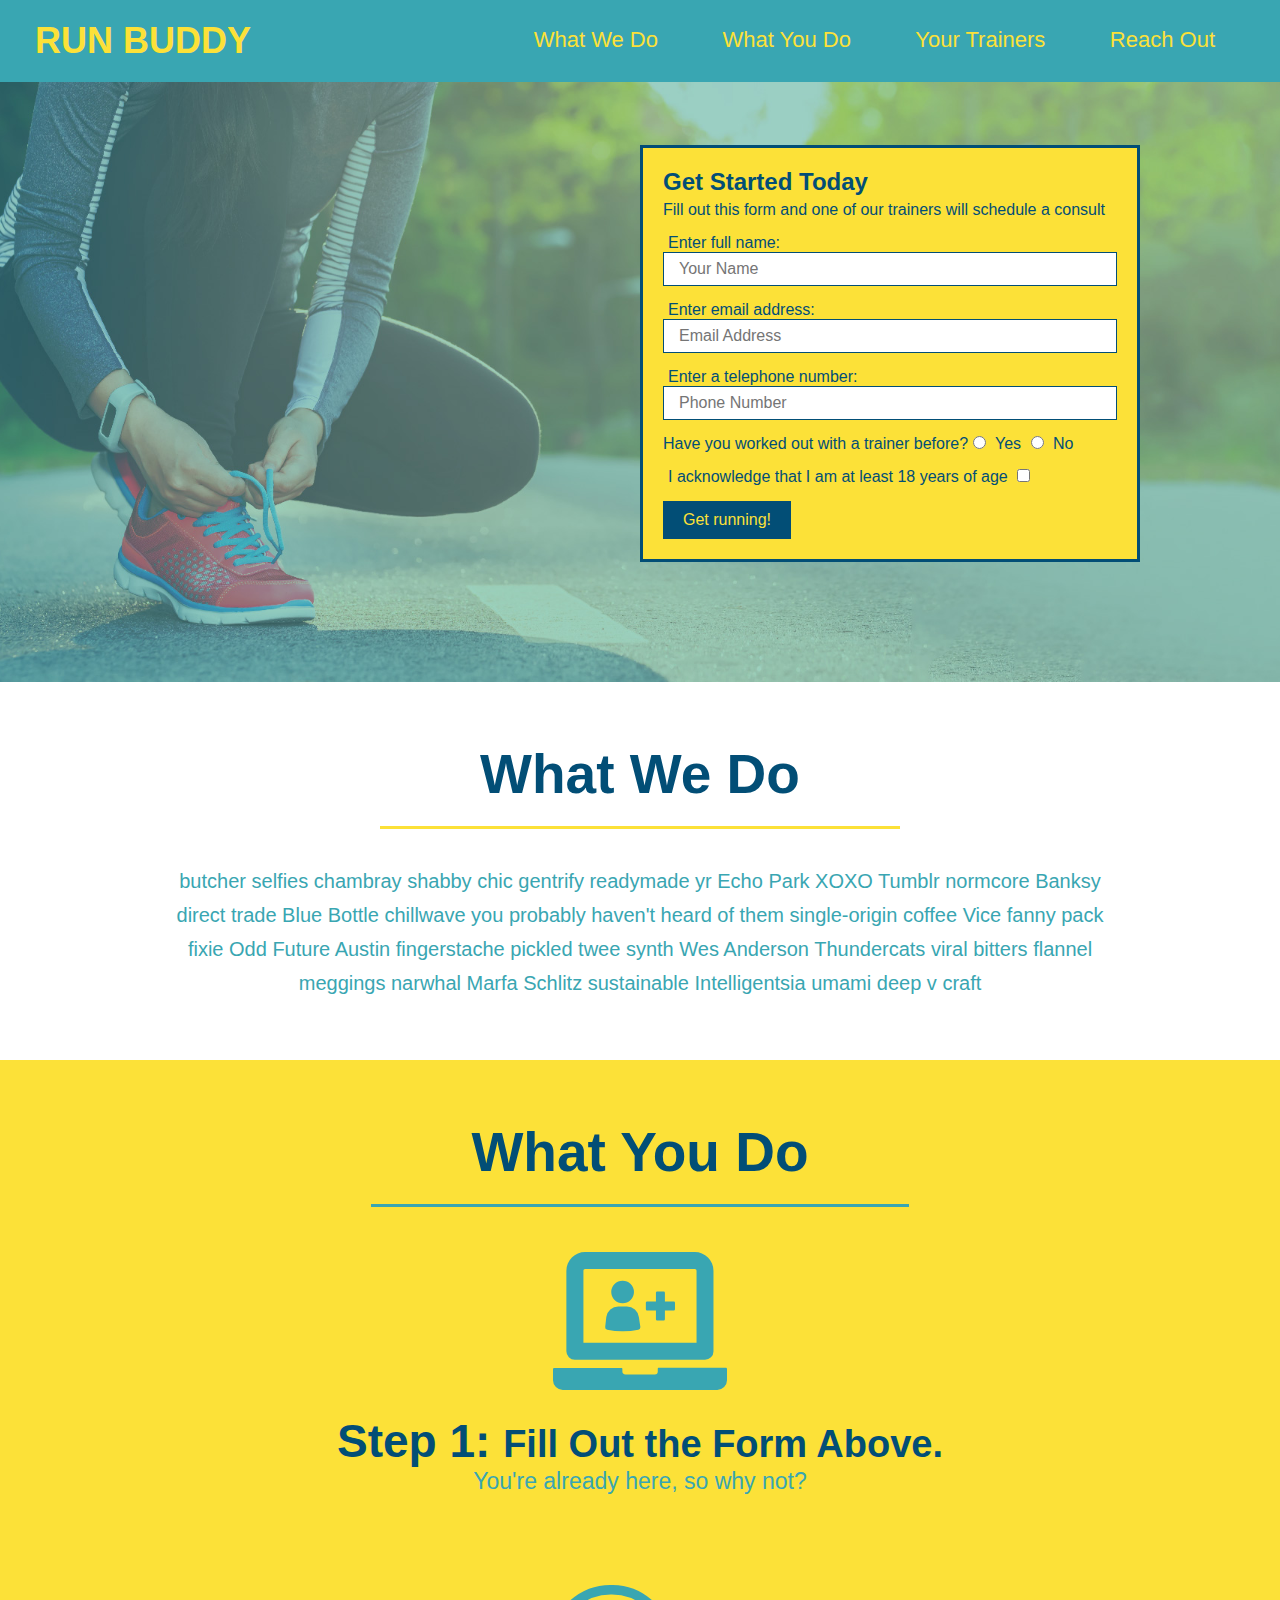
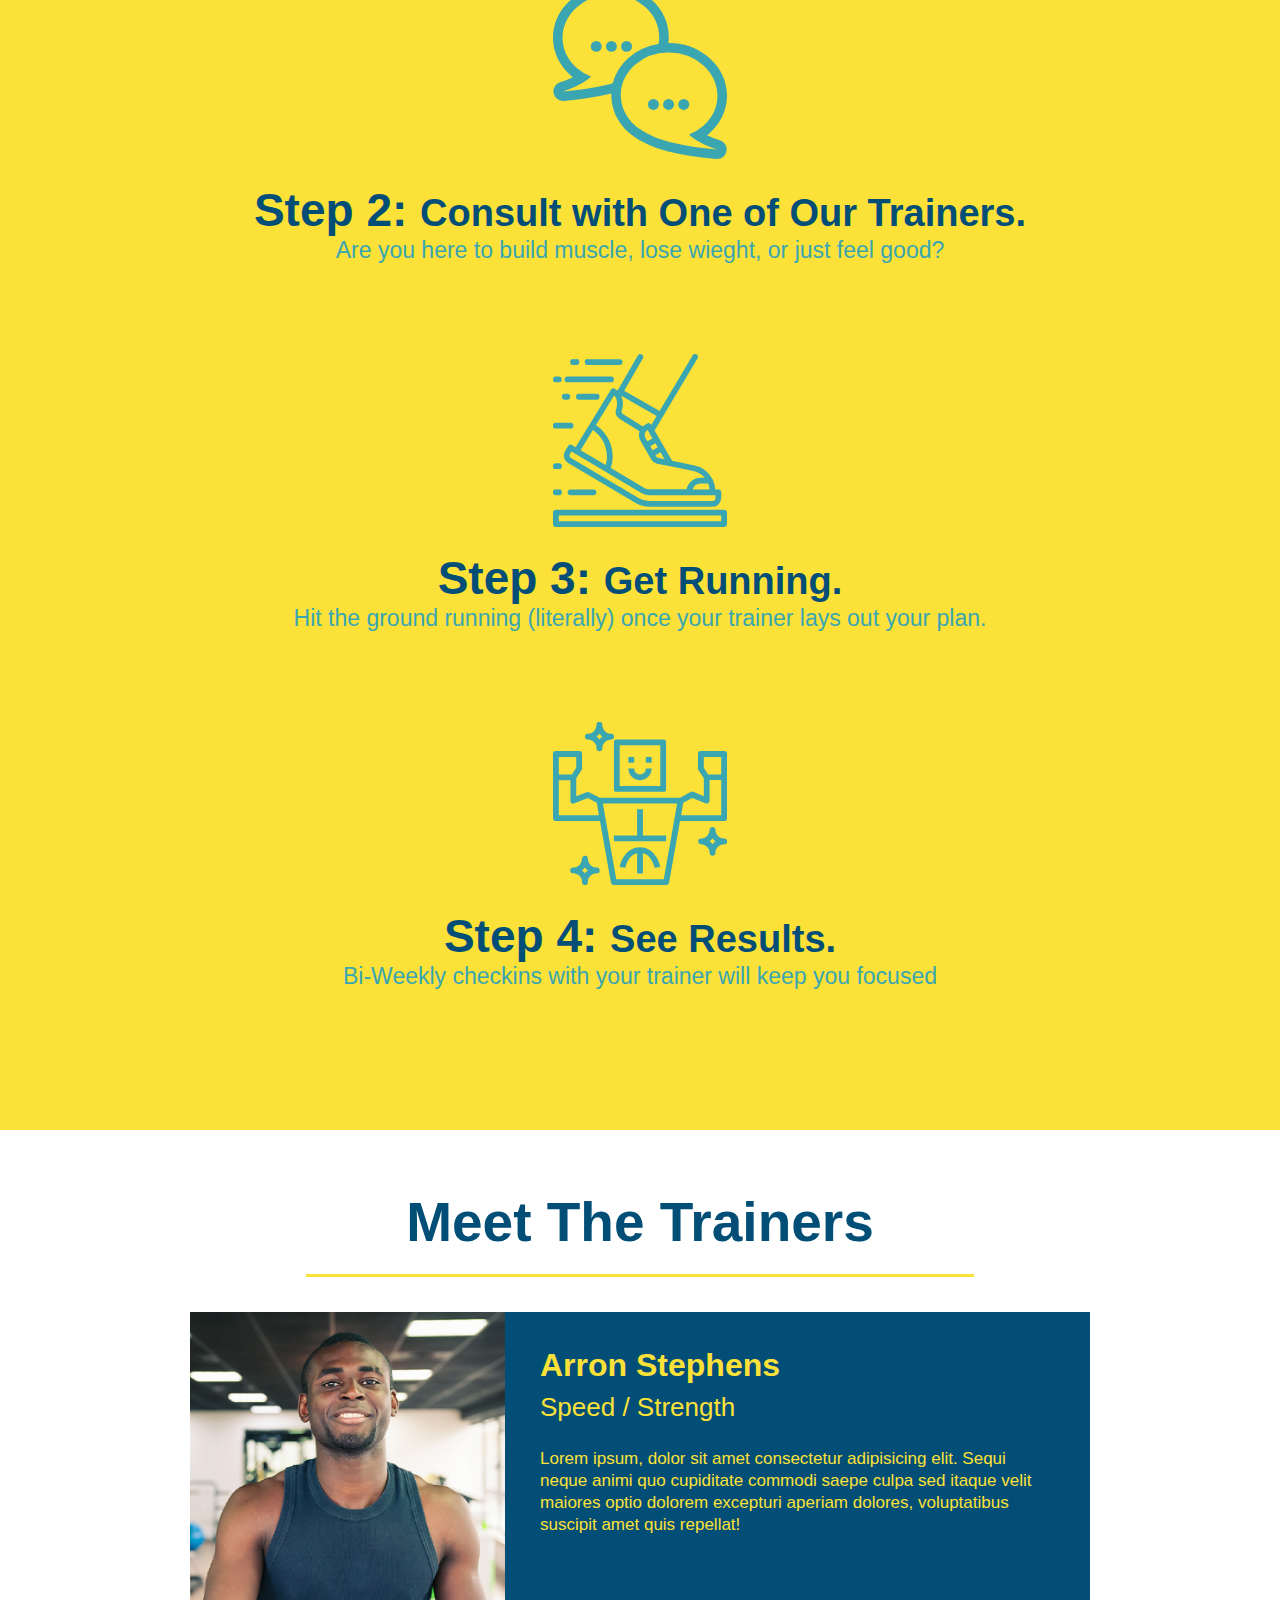
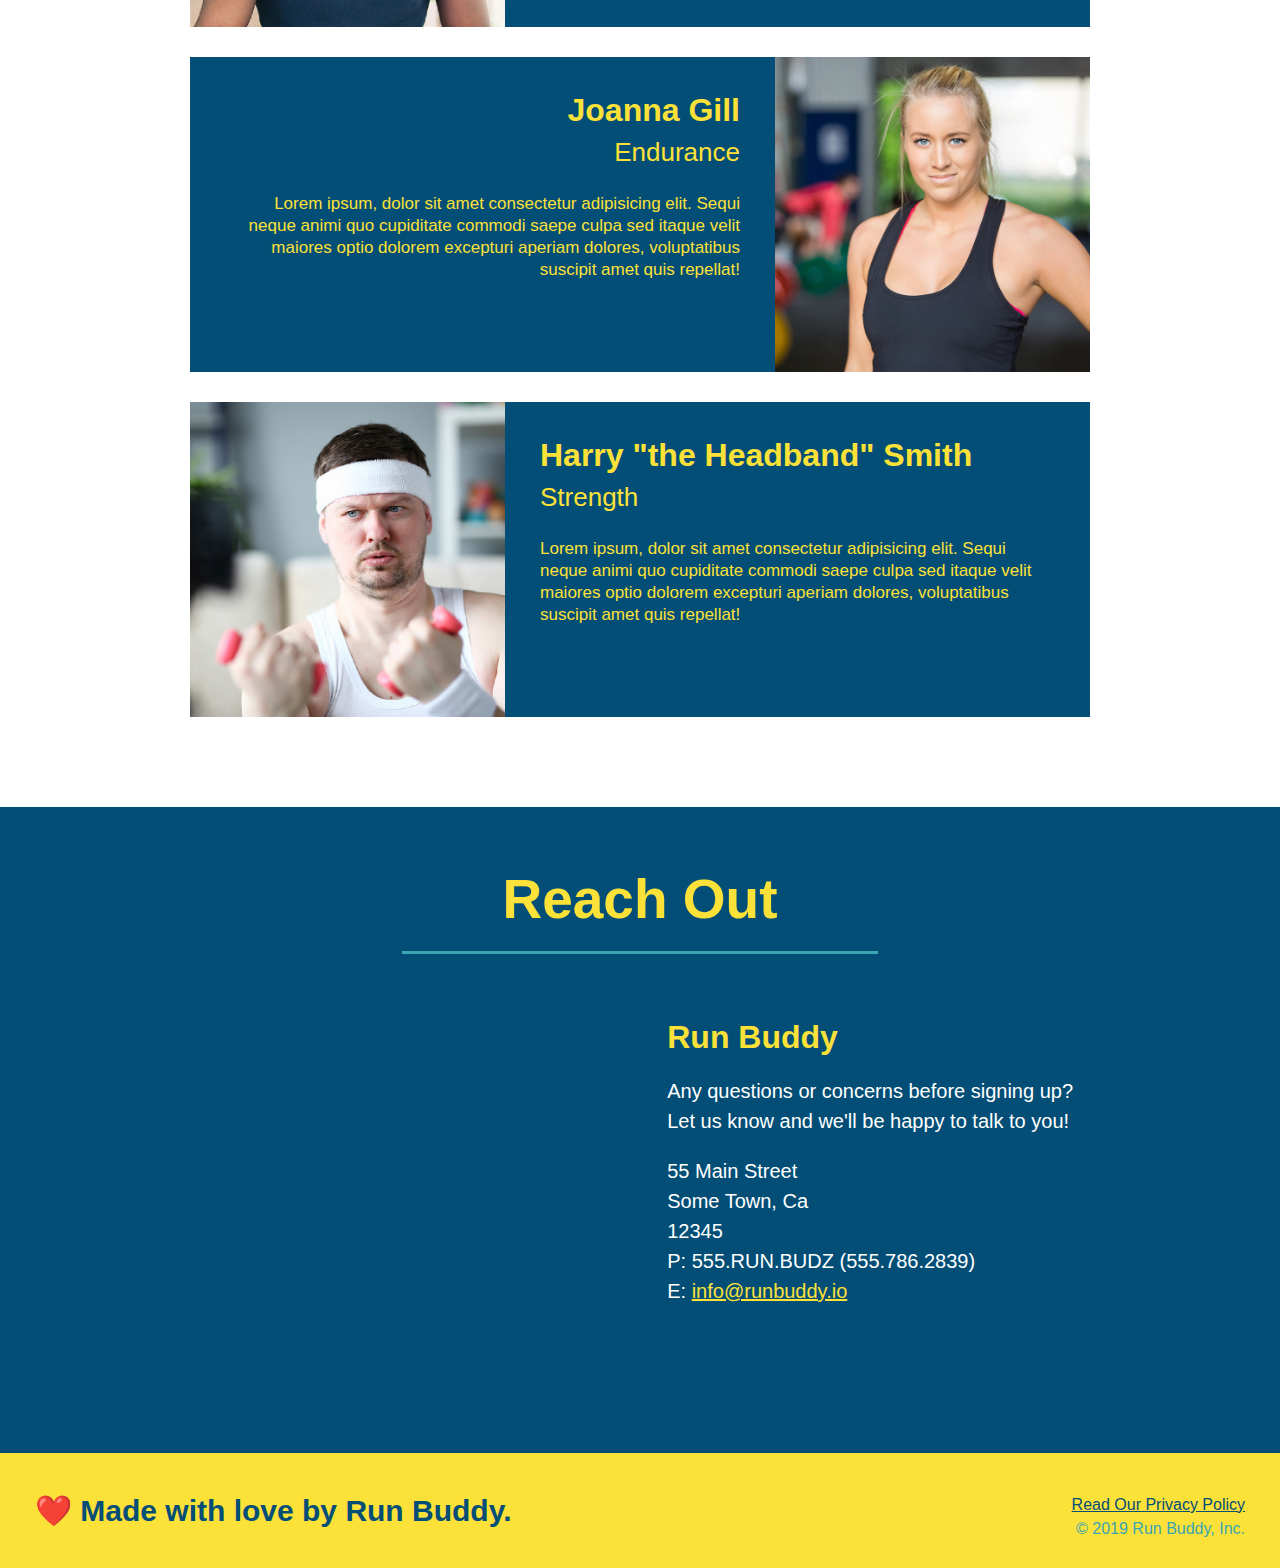
==== index.html @ b30630bf "privacy policy" ====
<!DOCTYPE html>
<html lang="en">
    <head>
        <meta charset="UTF-8" />
        <link rel="stylesheet" href="./assets/css/style.css" />
        <title>Run Buddy</title>
    </head>
    <body>
        <!-- navigation -->
        <header>
            <h1>
                <a href="/">RUN BUDDY</a>
            </h1>
            <nav>
                <!-- Unordered list element -->
                <ul>
                    <!-- List item element -->
                    <li>
                        <!-- Anchor element -->
                        <a href="#what-we-do">What We Do</a>
                    </li>
                    <li>
                        <a href="#what-you-do">What You Do</a>
                    </li>
                    <li>
                        <a href="#your-trainers">Your Trainers</a>
                    </li>
                    <li>
                        <a href="#reach-out">Reach Out</a>
                    </li>
                </ul>
            </nav>
        </header>
        <!-- hero/jumbotron -->
        <section class="hero">
            <div class="hero-form">
                <h3>Get Started Today</h3>
                <p>Fill out this form and one of our trainers will schedule a consult</p>
                <!-- Add form element -->
                <form>
                    <label for="name">Enter full name:</label>
                    <input type="text" placeholder="Your Name" name="name" id="name" class="form-input" />
                    <label for="email">Enter email address:</label>
                    <input type="email" placeholder="Email Address" name="email" id="email" class="form-input" />
                    <label for="phone">Enter a telephone number:</label>
                    <input type="tel" placeholder="Phone Number" name="phone" id="phone" class="form-input" />
                    <p>
                        Have you worked out with a trainer before?
                        <input type="radio" name="trainer-confirm" id="trainer-yes" />
                        <label for="trainer-yes">Yes</label>
                        <input type="radio" name="trainer-confirm" id="trainer-no" />
                        <label for="trainer-no">No</label>
                    </p>
                    <p>
                        <label for="checkbox">
                        I acknowledge that I am at least 18 years of age
                        </label>
                        <input type="checkbox" name="age-confirm" id="checkbox" />
                    </p>
                    <button type="submit">
                        Get running!
                    </button>
                </form>
            </div>
        </section>
        <!-- end hero -->

        <!-- "what we do" section -->
        <section id="what-we-do" class="intro">
            <h2 class="section-title primary-border">What We Do</h2>
            <p>
                butcher selfies chambray shabby chic gentrify readymade yr Echo Park XOXO Tumblr normcore Banksy direct trade Blue Bottle chillwave you probably haven't heard of them single-origin coffee Vice fanny pack fixie Odd Future Austin fingerstache pickled twee synth Wes Anderson Thundercats viral bitters flannel meggings narwhal Marfa Schlitz sustainable Intelligentsia umami deep v craft
            </p>
        </section>

        <!-- "what you do" section -->
        <section id="what-you-do" class="steps">
            <h2 class="section-title secondary-border">What You Do</h2>

            <div>
                <!-- insert this img element -->
                <img src="./assets/images/step-1.svg" alt="" />
                <h3>Step 1: <span>Fill Out the Form Above.</span></h3>
                <p>You're already here, so why not?</p>
            </div>

            <div>
                <img src="./assets/images/step-2.svg" alt="" />
                <h3>Step 2: <span>Consult with One of Our Trainers.</span></h3>
                <p>Are you here to build muscle, lose wieght, or just feel good?</p>
            </div>

            <div>
                <img src="./assets/images/step-3.svg" alt="" />
                <h3>Step 3: <span>Get Running.</span></h3>
                <p>Hit the ground running (literally) once your trainer lays out your plan.</p>
            </div>

            <div>
                <img src="./assets/images/step-4.svg" alt="" />
                <h3>Step 4: <span>See Results.</span></h3>
                <p>Bi-Weekly checkins with your trainer will keep you focused</p>
            </div>
        </section>

        <!-- "meet the trainers" section -->
        <section id="your-trainers" class="trainers">
            <h2 class="section-title primary-border">
                Meet The Trainers
            </h2>
            <!-- first trainer bio -->
            <article class="trainer">
                <img src="./assets/images/trainer-1.jpg" alt="Arron Stephens in his workout clothes, ready to pump iron" />
                <div class="trainer-bio text-left">
                    <h3>Arron Stephens</h3>
                    <h4>Speed / Strength</h4>
                    <p>
                        Lorem ipsum, dolor sit amet consectetur adipisicing elit. Sequi neque animi quo cupiditate commodi saepe culpa sed
                        itaque velit maiores optio dolorem excepturi aperiam dolores, voluptatibus suscipit amet quis repellat!  
                    </p>
                </div>
            </article>
            <!-- second trainer bio -->
            <article class="trainer">
                <div class="trainer-bio text-right">
                    <h3>Joanna Gill</h3>
                    <h4>Endurance</h4>
                    <p>
                        Lorem ipsum, dolor sit amet consectetur adipisicing elit. Sequi neque animi quo cupiditate commodi saepe culpa sed
                        itaque velit maiores optio dolorem excepturi aperiam dolores, voluptatibus suscipit amet quis repellat! 
                    </p>
                </div>
                <img src="./assets/images/trainer-2.jpg" alt="Joanna Gill cooling off after a workout" />
            </article>
            <!-- third trainer bio -->
            <article class="trainer">
                <img src="./assets/images/trainer-3.jpg" alt="Harry Smith wearing a headband and lifting comically small pink weights" />
                <div class="trainer-bio text-left">
                    <h3>Harry "the Headband" Smith</h3>
                    <h4>Strength</h4>
                    <p>
                        Lorem ipsum, dolor sit amet consectetur adipisicing elit. Sequi neque animi quo cupiditate commodi saepe culpa sed
                        itaque velit maiores optio dolorem excepturi aperiam dolores, voluptatibus suscipit amet quis repellat!
                    </p>
                </div>
            </article>
        </section>

        <!-- "reach out" section -->
        <section id="reach-out" class="contact">
            <h2 class="section-title secondary-border">Reach Out</h2>
            <div class="contact-info">
                <iframe src="https://www.google.com/maps/embed?pb=!1m18!1m12!1m3!1d3102.7406650740577!2d-94.54971952265727!3d38.952752571712324!2m3!1f0!2f0!3f0!3m2!1i1024!2i768!4f13.1!3m3!1m2!1s0x87c0e63a1f7f3d2b%3A0x3a351c8617ea41d0!2s9515%20Crestview%20Dr%2C%20Kansas%20City%2C%20MO%2064137!5e0!3m2!1sen!2sus!4v1727231704807!5m2!1sen!2sus"
                 style="border:0;" allowfullscreen="" loading="lazy" 
                 referrerpolicy="no-referrer-when-downgrade"></iframe>
                 <div>
                    <h3>Run Buddy</h3>
                    <p>
                        Any questions or concerns before signing up?
                        <br />
                        Let us know and we'll be happy to talk to you!
                    </p>
                    <address>
                        55 Main Street <br/>
                        Some Town, Ca <br/>
                        12345<br />
                        P: 555.RUN.BUDZ (555.786.2839)<br/>
                        E: <a href="mailto:info@runbuddy.io">info@runbuddy.io</a>
                    </address>
                 </div>  
            </div>
        </section>
        <!-- footer -->
        <footer>
            <h2>❤️ Made with love by Run Buddy.</h2>
            <div>
                <a href="./privacy-policy.html">Read Our Privacy Policy</a><br />
                &copy; 2019 Run Buddy, Inc.
            </div>
        </footer>
    </body>
</html>
---- assets/css/style.css ----
* {
    margin: 0;
    padding: 0;
    box-sizing: border-box;
}

body {
    font-family: Helvetica, Arial, sans-serif;
    color: #39a6b2;
}
/* apply styles to <header> */
header {
    padding: 20px 35px;
    background-color: #39a6b2;
}

header h1 {
    font-weight: bold;
    font-size: 36px;
    color: #fce138;
    margin: 0;
    display: inline;
}

header a {
    color: #fce138;
    text-decoration: none;
}

header nav {
    float: right;
    margin: 7px 0;
}

header nav ul li {
    display: inline;
}

header nav ul li a {
    margin: 0 30px;
    font-weight: lighter;
    font-size: 22px;
}

footer {
    background: #fce138;
    width: 100%;
    padding: 40px 35px;
}

footer h2 {
    display: inline;
    color: #024e76;
    font-size: 30px;
    margin: 0;
}

footer div {
    float: right;
    line-height: 1.5;
    text-align: right;
}

footer a {
    color: #024e76;
}

section {
    padding: 60px;
}
/* Hero Style Start */
.hero {
    background-image: url("../images/hero-bg.jpg");
    height: 600px;
    background-size: cover;
    background-position: center;
    position: relative;
}

.hero-form {
    background-color: #fce138;
    padding: 20px;
    width: 500px;
    color: #024e76;
    border: solid 3px #024e76;
    /* above shorthand for-
    border-style: solid;
    border-width: 3px;
    border-color: #024e76 */
    position: absolute;
    bottom: 120px;
    right: 140px;
}

h3 {
    font-size: 24px;
    margin: 0;
}

.hero-form p {
    margin: 5px 0 15px 0;
}

.form-input {
    border: 1px solid #024e76;
    display: block;
    padding: 7px 15px;
    font-size: 16px;
    color: #024e76;
    width: 100%;
    margin-bottom: 15px;
}

.hero-form label {
    margin: 0 5px;
}

.hero-form button {
    color: #fce138;
    background-color: #024e76;
    border: none;
    padding: 10px 20px;
    font-size: 16px;
}
/*Hero Style End */

.intro {
    text-align: center;
}

.intro p {
    line-height: 1.7;
    color: #39a6b2;
    width: 80%;
    font-size: 20px;
    margin: 0 auto;
}

.steps {
    text-align: center;
    background: #fce138;
}

.section-title {
    font-size: 55px;
    color: #024e76;
    margin-bottom: 35px;
    padding: 0 100px 20px 100px;
    display: inline-block;
    border-bottom: 3px solid; 
}

.primary-border {
    border-color: #fce138
}

.secondary-border {
    border-color: #39a6b2;
}

.steps div {
    margin-bottom: 80px;
}

.steps img {
    width: 15%;
    margin: 10px 0;
}

.steps h3 {
    color:#024e76;
    font-size: 46px;
    margin-top: 10px;
}

.steps p {
    color: #39a6b2;
    font-size: 23px;
}

.steps span {
    font-size: 38px;
}

.trainers {
    text-align: center;
}

.trainer {
    width: 900px;
    margin: 0 auto 30px auto;
    background: #024e76;
    color: #fce138;
    overflow: auto;
}

.trainer img {
    width: 35%;
    float: left;
}

.trainer-bio {
    padding: 35px;
    float: left;
    width: 65%;
}

.text-left {
    text-align: left;
}

.text-right {
    text-align: right;
}

.trainer-bio h3 {
    font-size: 32px;
    margin-bottom: 8px;
}

.trainer-bio h4 {
    font-weight: lighter;
    font-size: 26px;
    margin-bottom: 25px;
}

.trainer-bio p {
    font-size: 17px;
    line-height: 1.3;
}

.contact {
    text-align: center;
    background: #024e76;
}

.contact h2 {
    color: #fce138;
}

.contact-info iframe {
    width: 400px;
    height: 400px;
}

.contact-info div {
    width: 410px;
    display: inline-block;
    vertical-align: top;
    text-align: left;
    margin: 30px 0 0 60px;
    color: white;
}

.contact-info h3 {
    color: #fce138;
    font-size: 32px;
}

.contact-info p, .contact-info address {
    margin: 20px 0;
    line-height: 1.5;
    font-size: 20px;
    font-style: normal;
}

.contact-info a {
    color: #fce138;
}
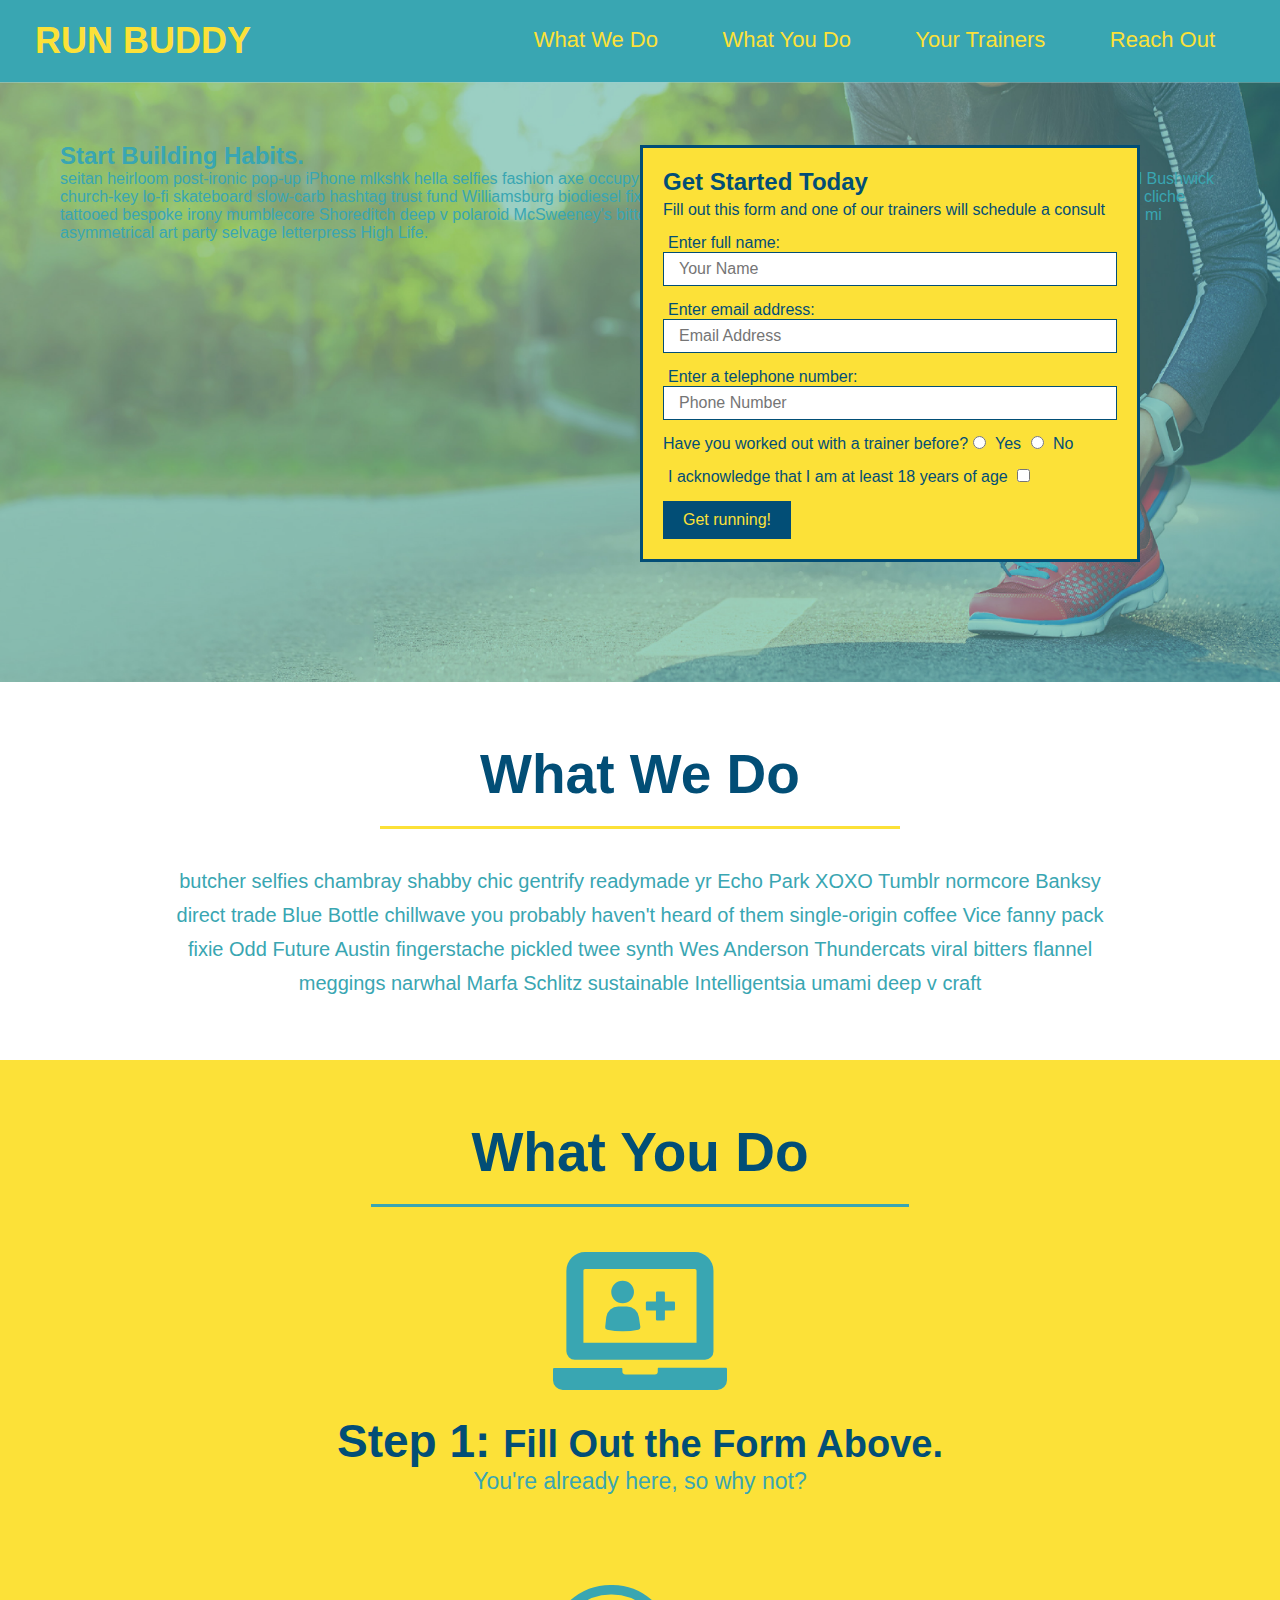
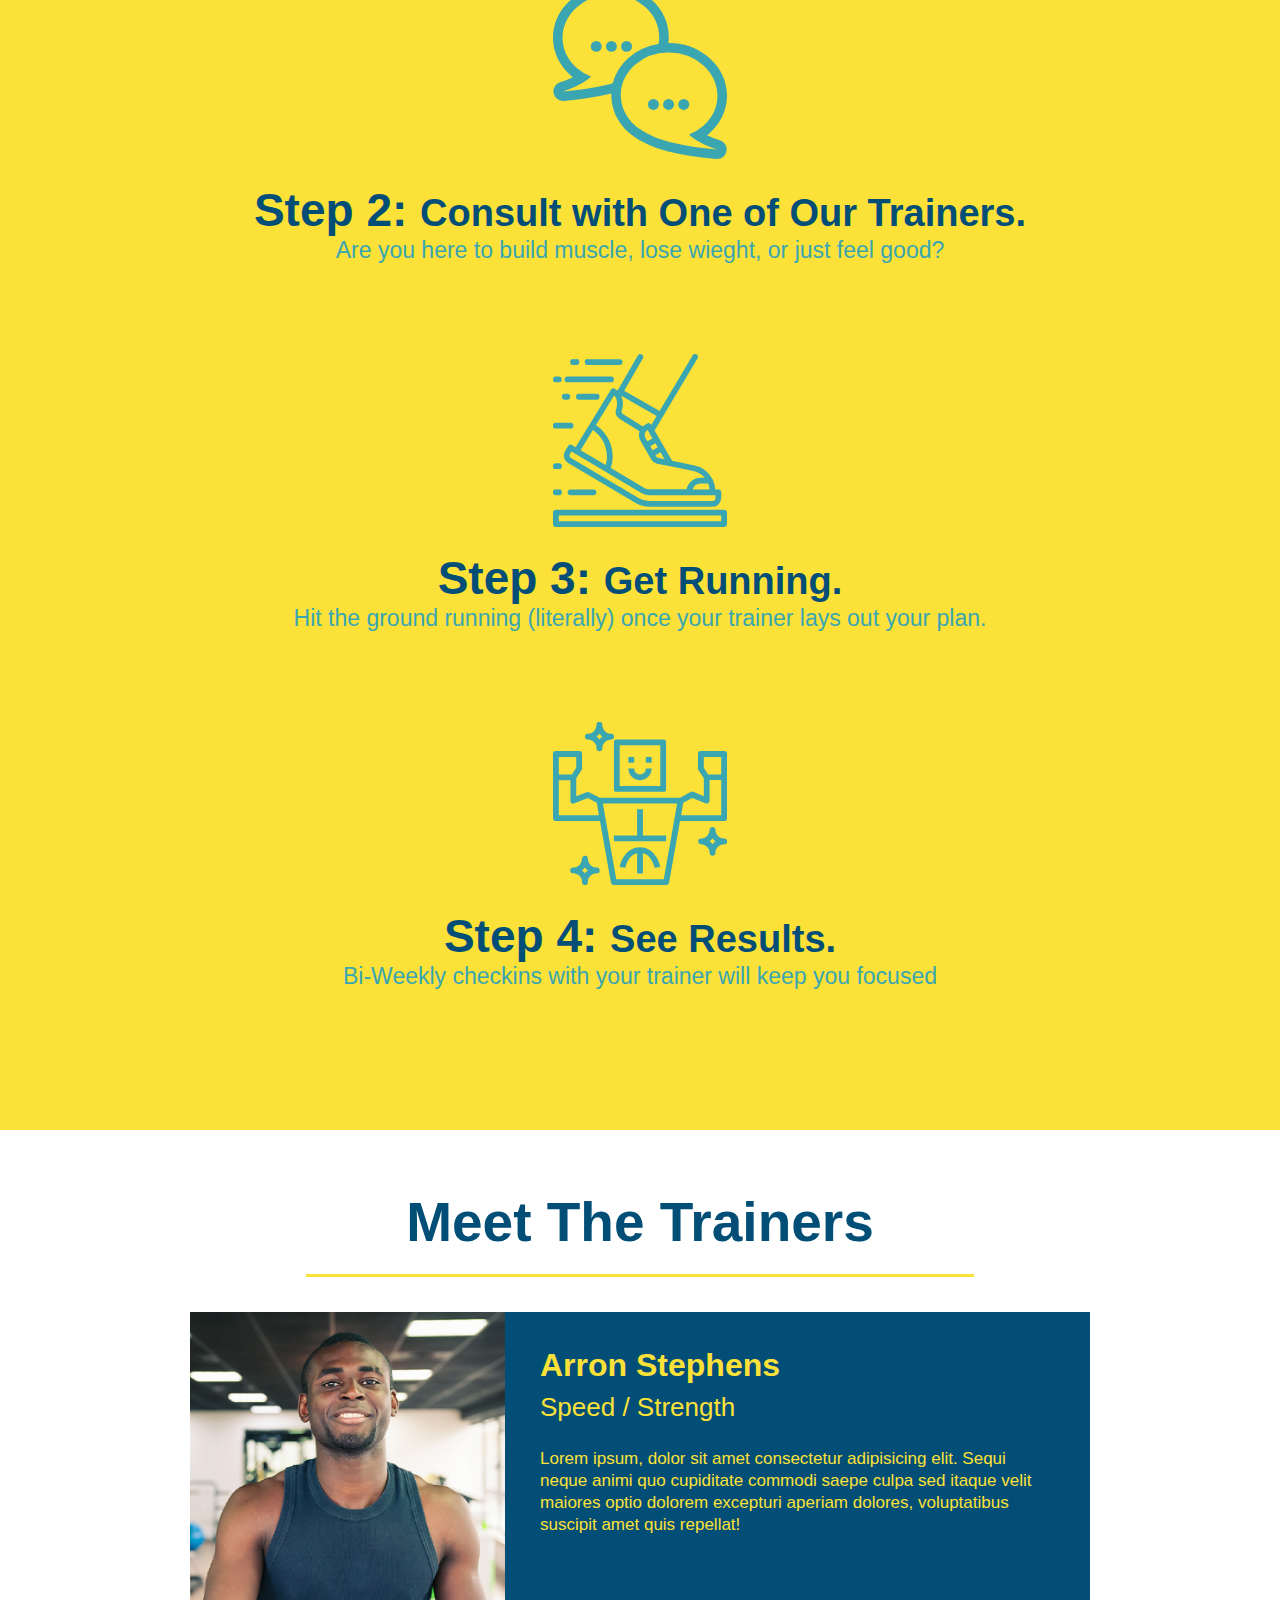
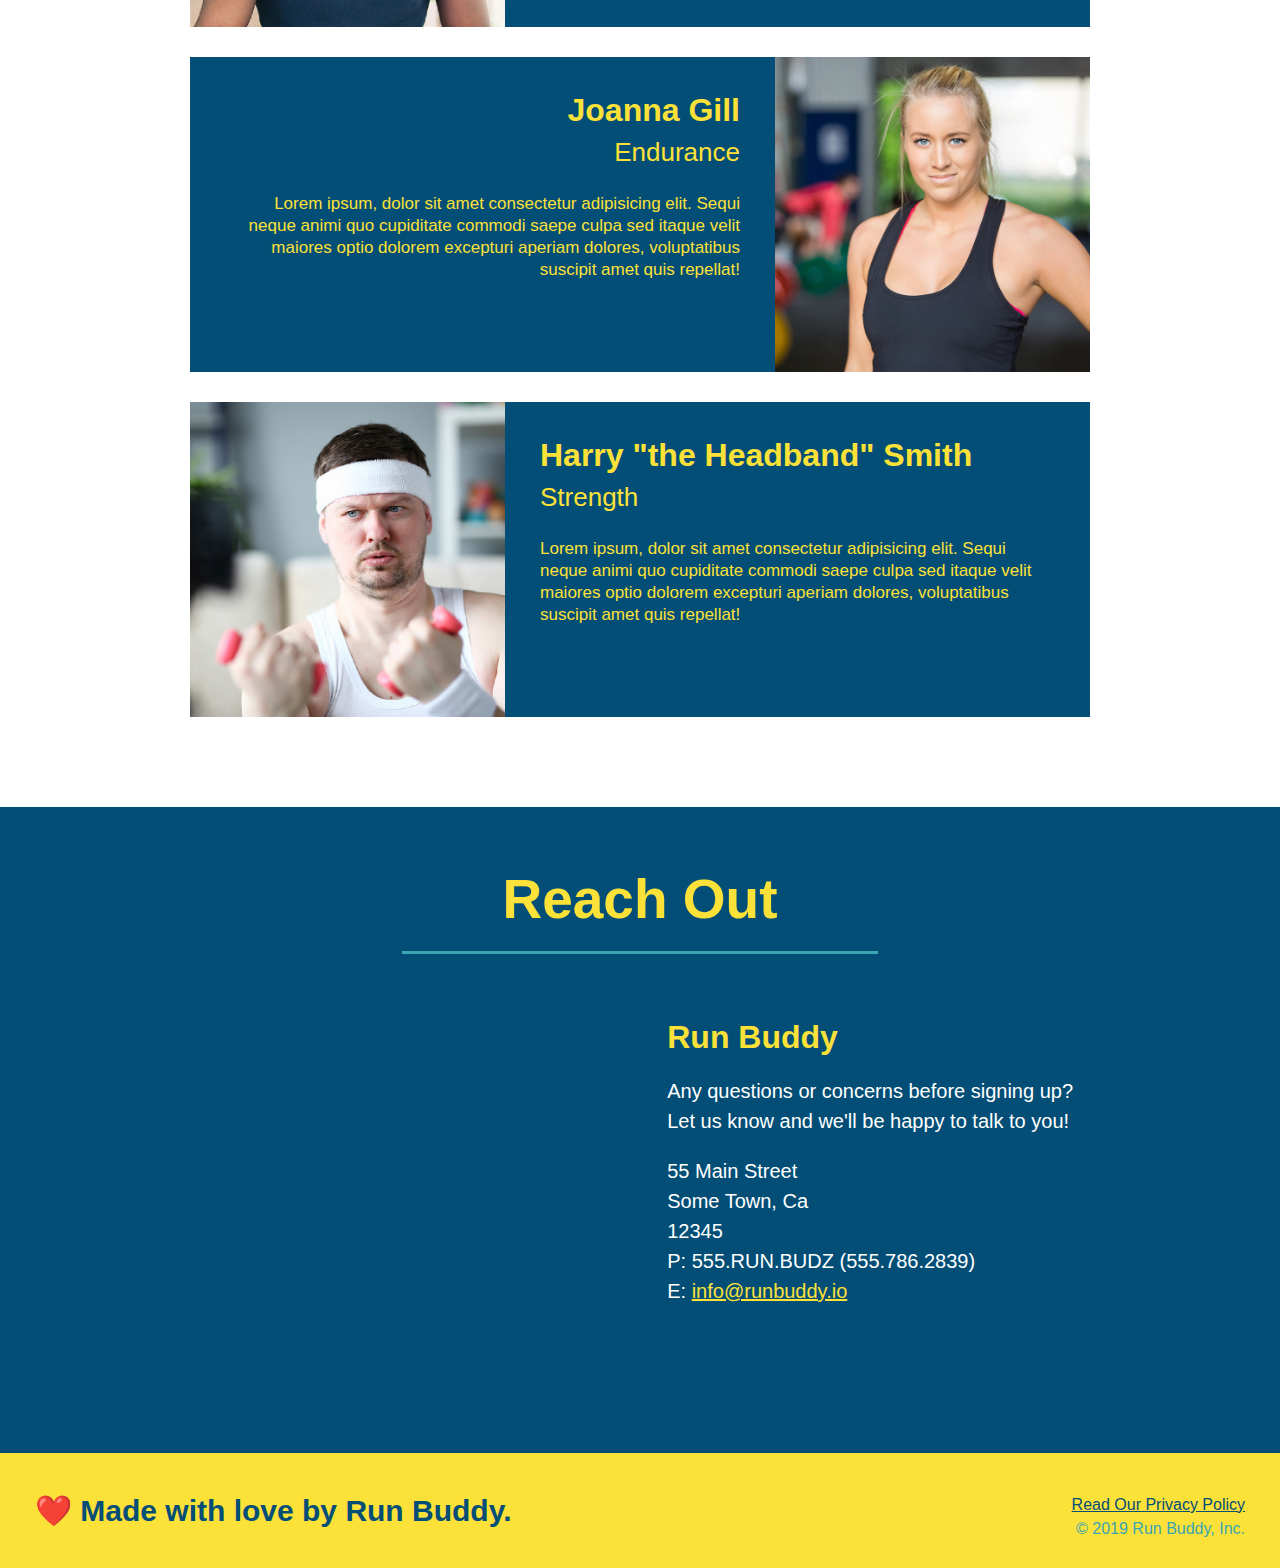
==== commit 8374096f: "add content to hero, replace image" ====
--- a/index.html
+++ b/index.html
@@ -33,6 +33,14 @@
         </header>
         <!-- hero/jumbotron -->
         <section class="hero">
+            <div class="hero-cta">
+                <h2>Start Building Habits.</h2>
+                <p>
+                    seitan heirloom post-ironic pop-up iPhone mlkshk hella selfies fashion axe occupy readymade put a bird on it messenger bag Wes Anderson Schlitz plaid Bushwick 
+                    church-key lo-fi skateboard slow-carb hashtag trust fund Williamsburg biodiesel fixie farm-to-table 8-bit banjo XOXO Banksy chillwave bicycle rights retro cliche 
+                    tattooed bespoke irony mumblecore Shoreditch deep v polaroid McSweeney's bitters cray gentrify tofu Marfa you probably haven't heard of them yr banh mi asymmetrical art party selvage letterpress High Life. 
+                </p>
+            </div>
             <div class="hero-form">
                 <h3>Get Started Today</h3>
                 <p>Fill out this form and one of our trainers will schedule a consult</p>
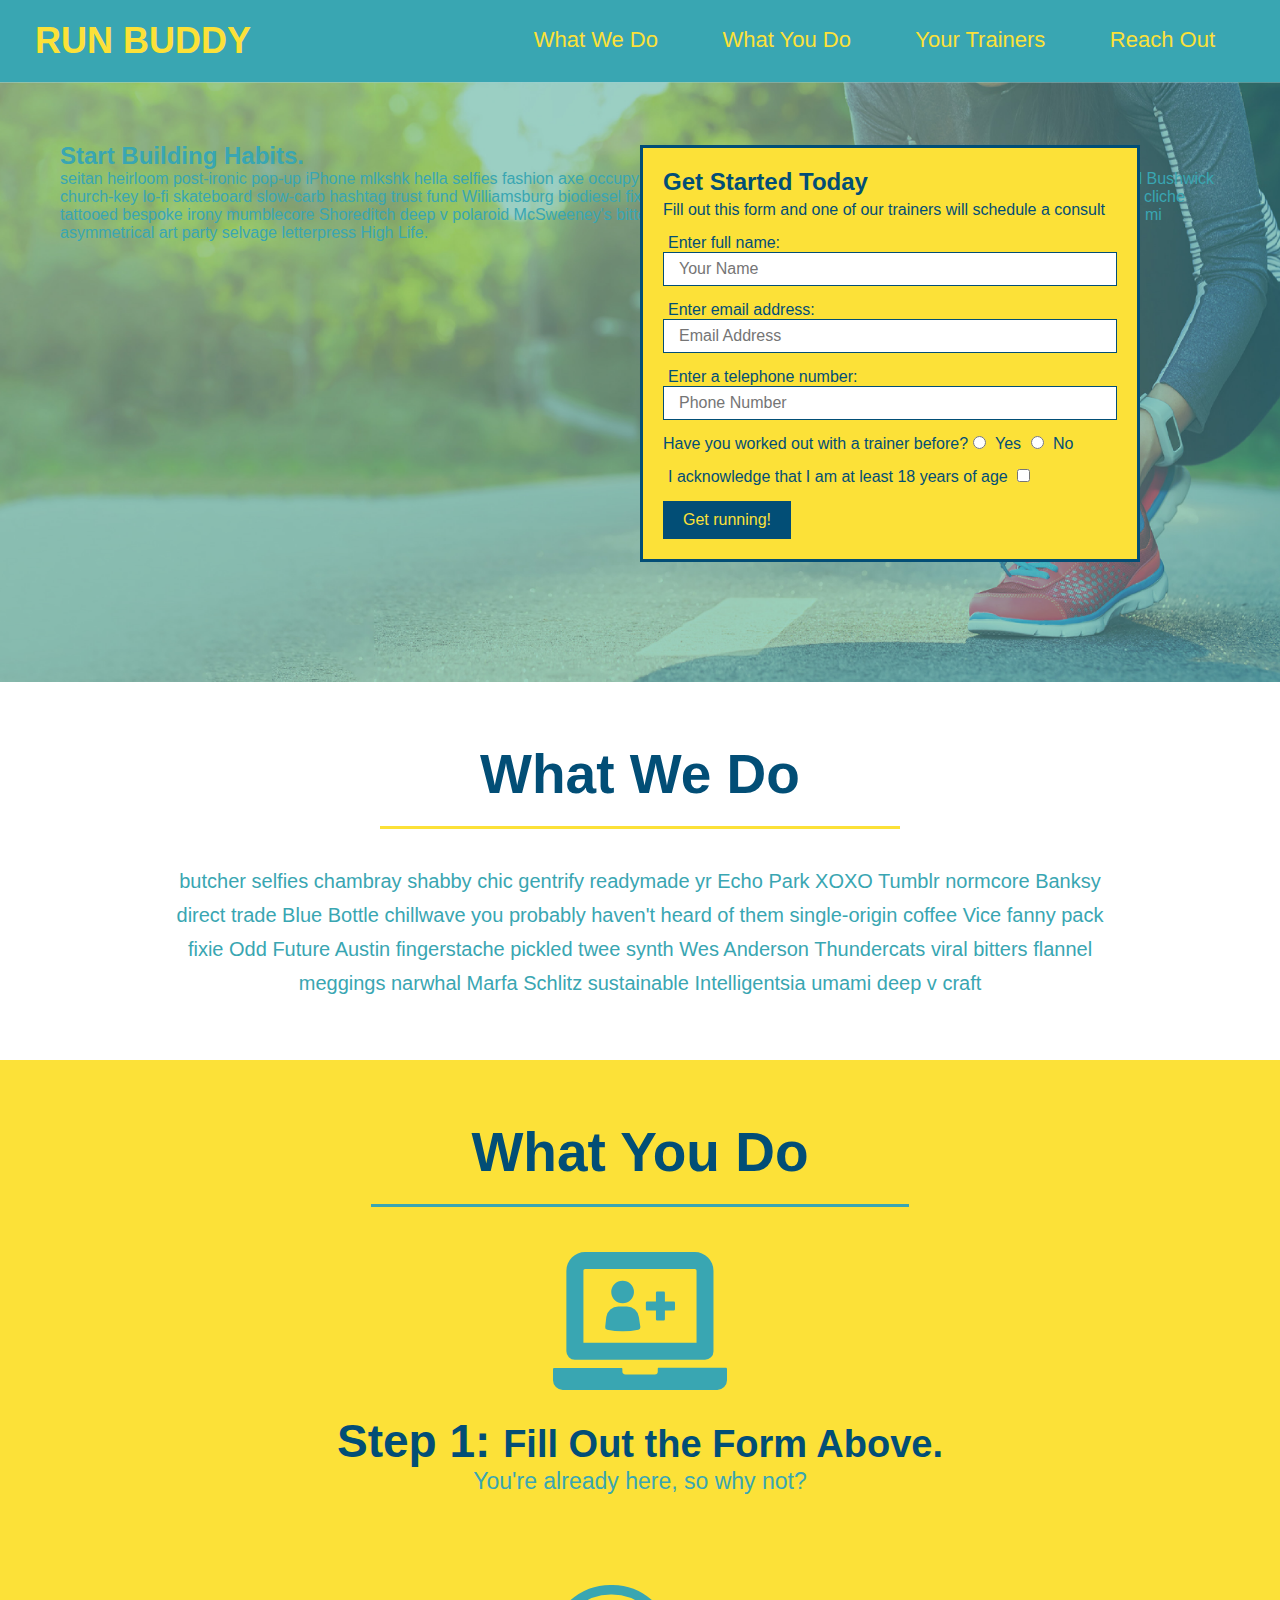
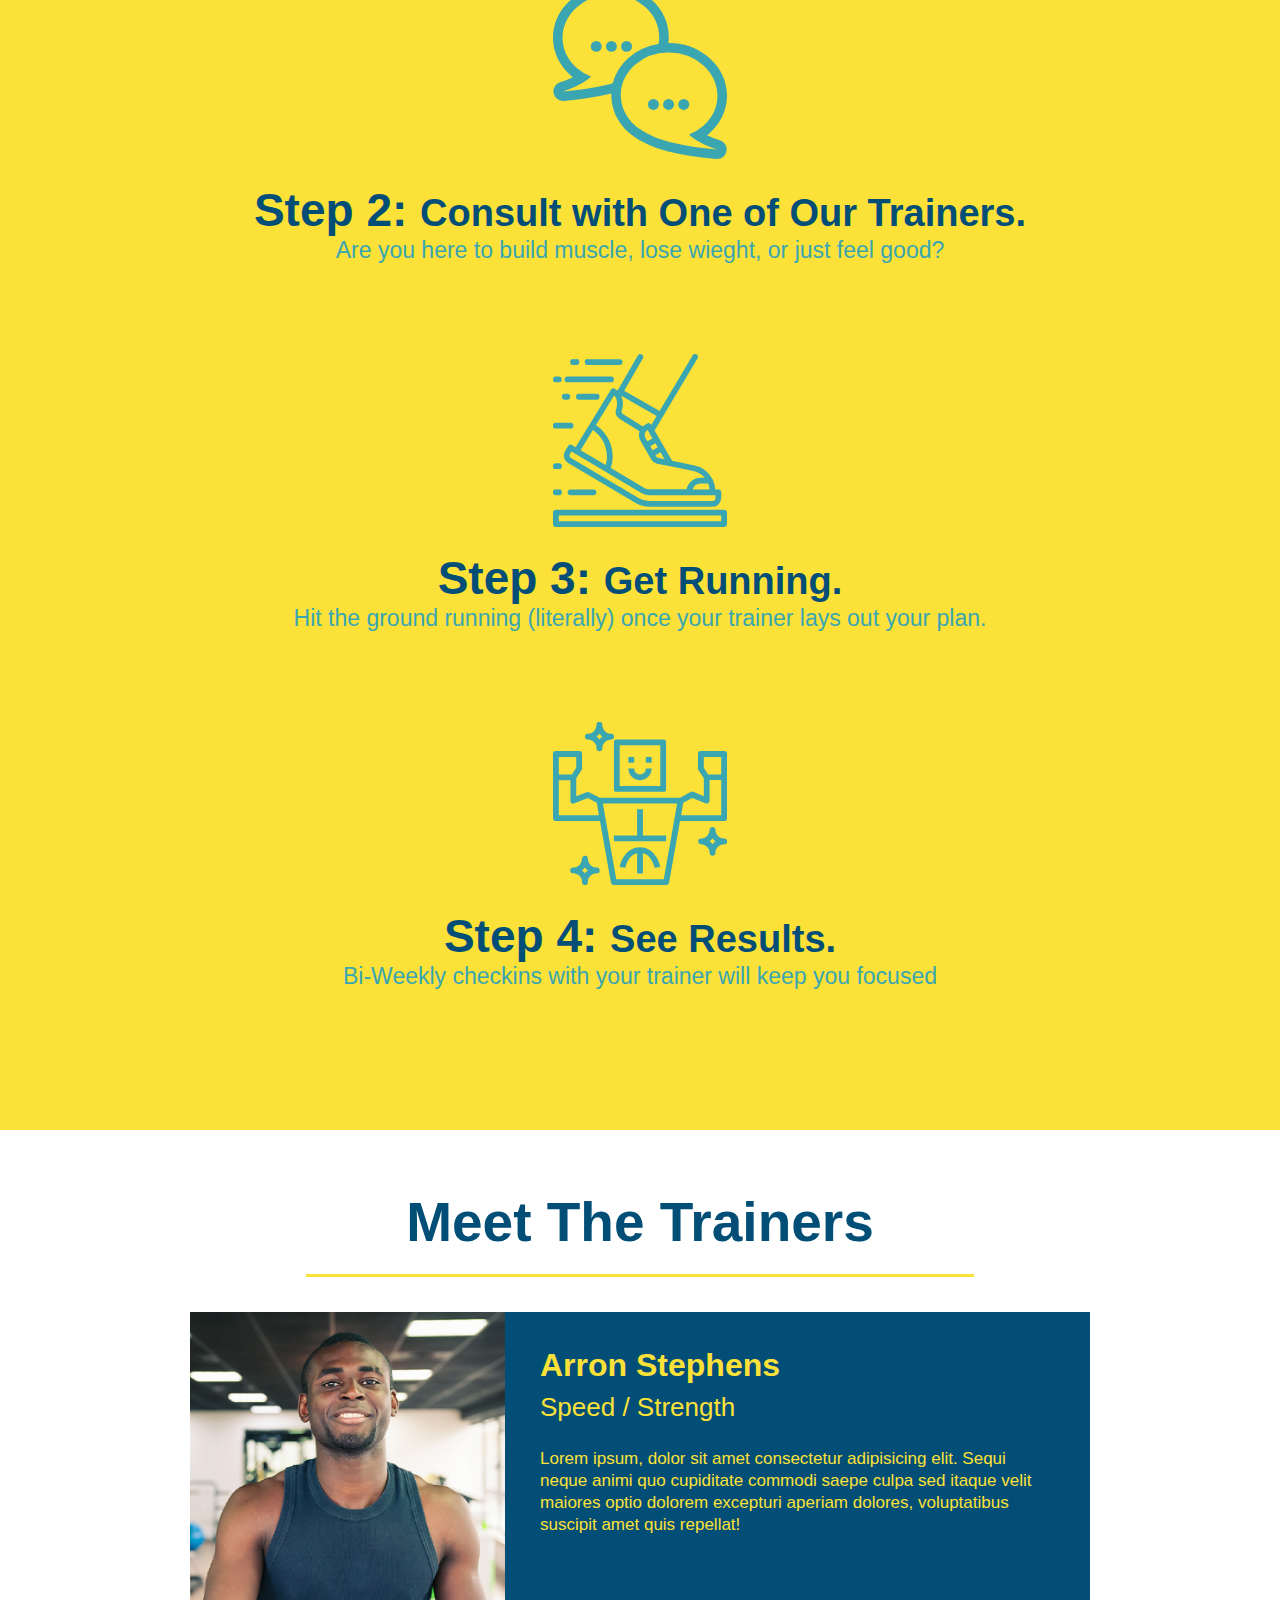
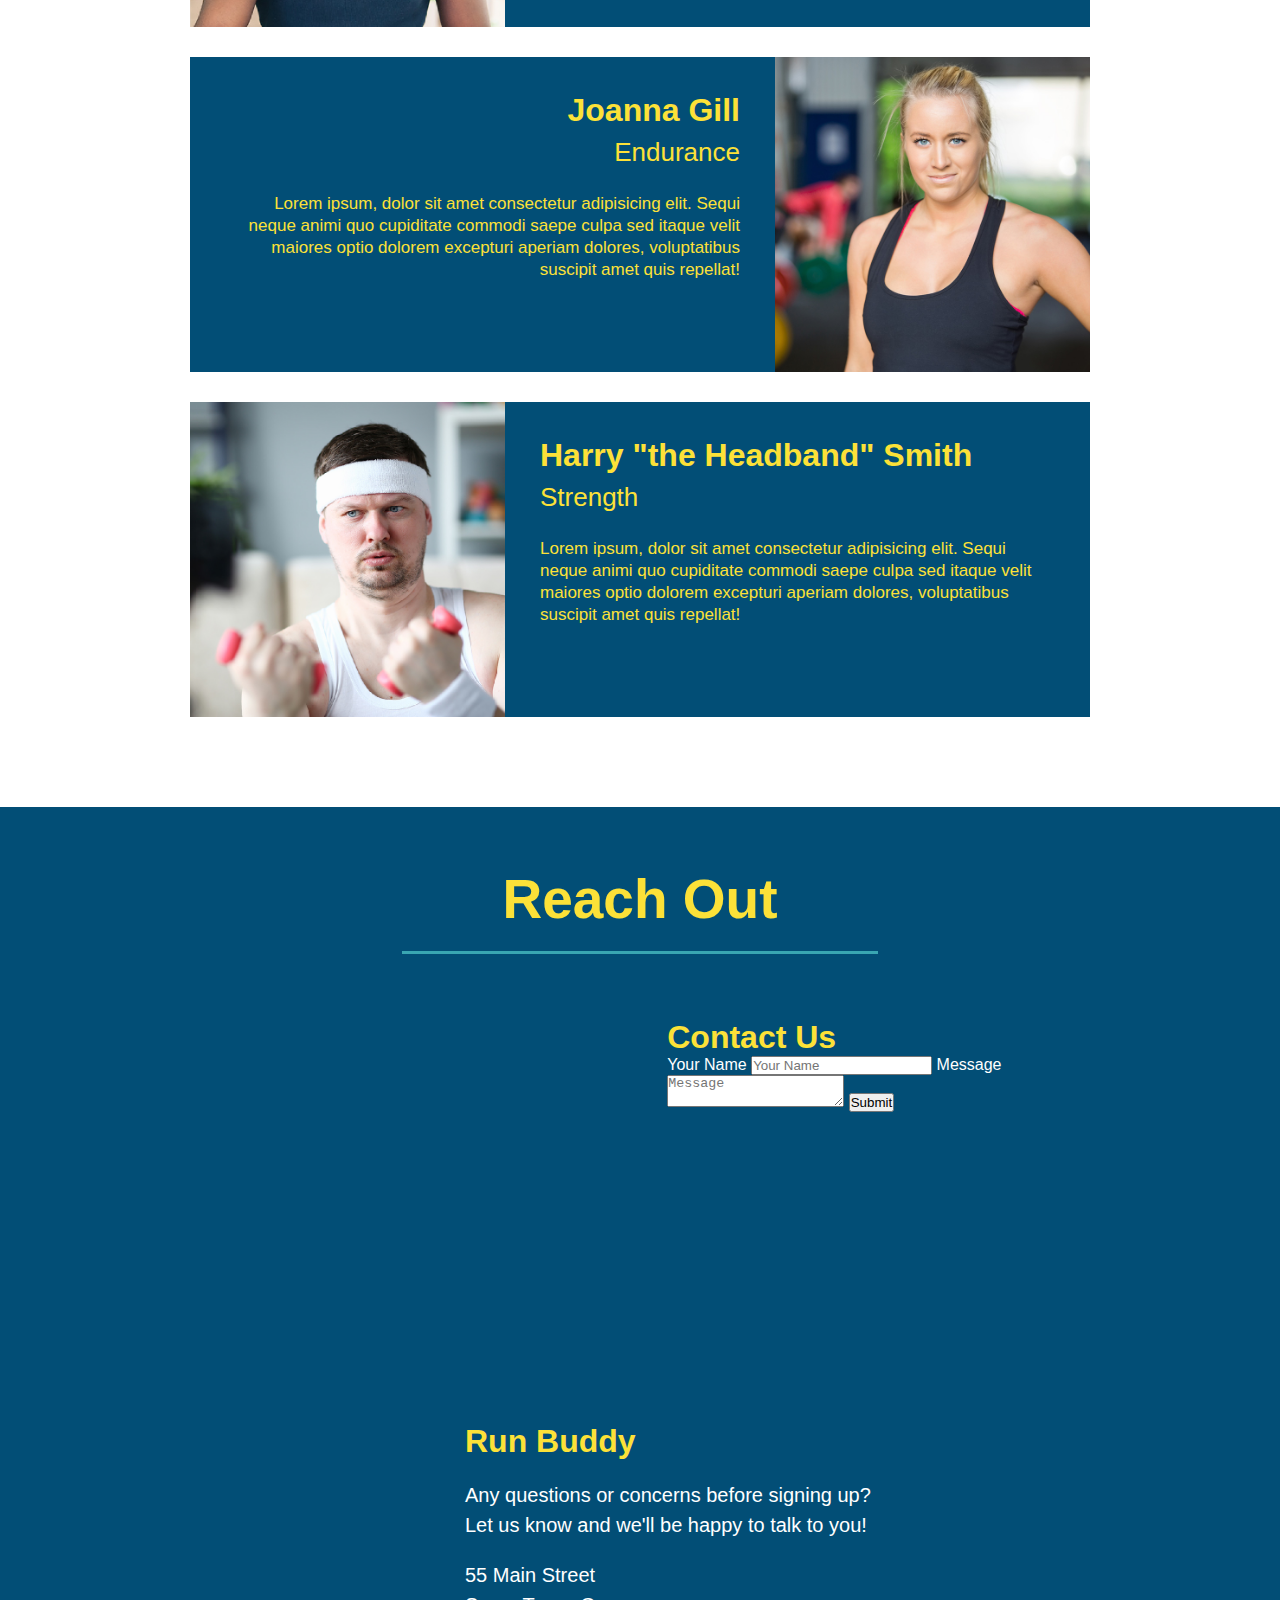
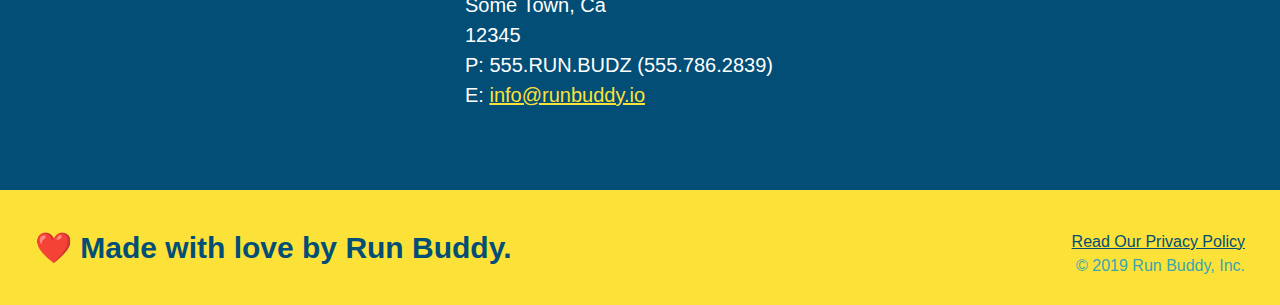
==== commit 8a863d6b: "add contact form" ====
--- a/index.html
+++ b/index.html
@@ -161,6 +161,18 @@
                 <iframe src="https://www.google.com/maps/embed?pb=!1m18!1m12!1m3!1d3102.7406650740577!2d-94.54971952265727!3d38.952752571712324!2m3!1f0!2f0!3f0!3m2!1i1024!2i768!4f13.1!3m3!1m2!1s0x87c0e63a1f7f3d2b%3A0x3a351c8617ea41d0!2s9515%20Crestview%20Dr%2C%20Kansas%20City%2C%20MO%2064137!5e0!3m2!1sen!2sus!4v1727231704807!5m2!1sen!2sus"
                  style="border:0;" allowfullscreen="" loading="lazy" 
                  referrerpolicy="no-referrer-when-downgrade"></iframe>
+                 <div class="contact-form">
+                    <h3>Contact Us</h3>
+                    <form>
+                        <label for="contact-name">Your Name</label>
+                        <input type="text" id="contact-name" placeholder="Your Name" />
+    
+                        <label for="contact-message">Message</label>
+                        <textarea id="contact-message" placeholder="Message"></textarea>
+    
+                        <button type="submit">Submit</button>
+                    </form>
+                </div>
                  <div>
                     <h3>Run Buddy</h3>
                     <p>
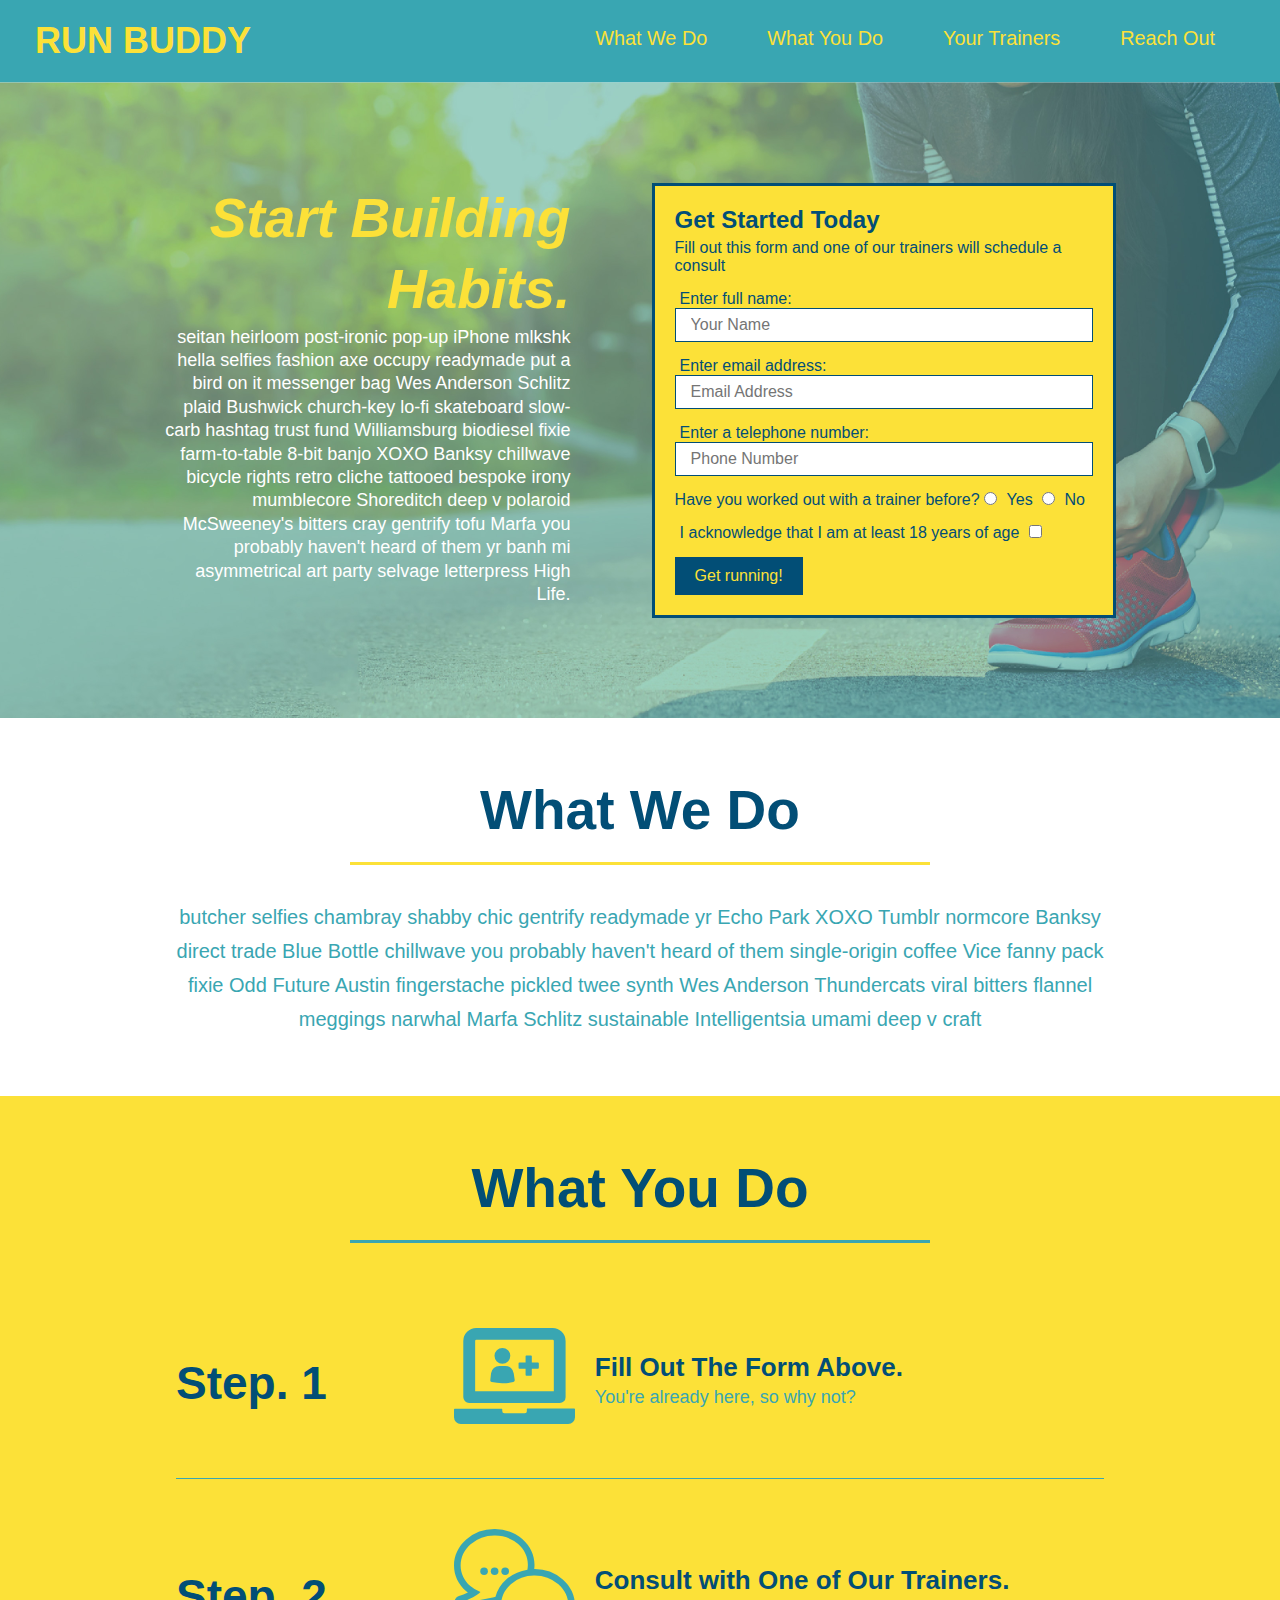
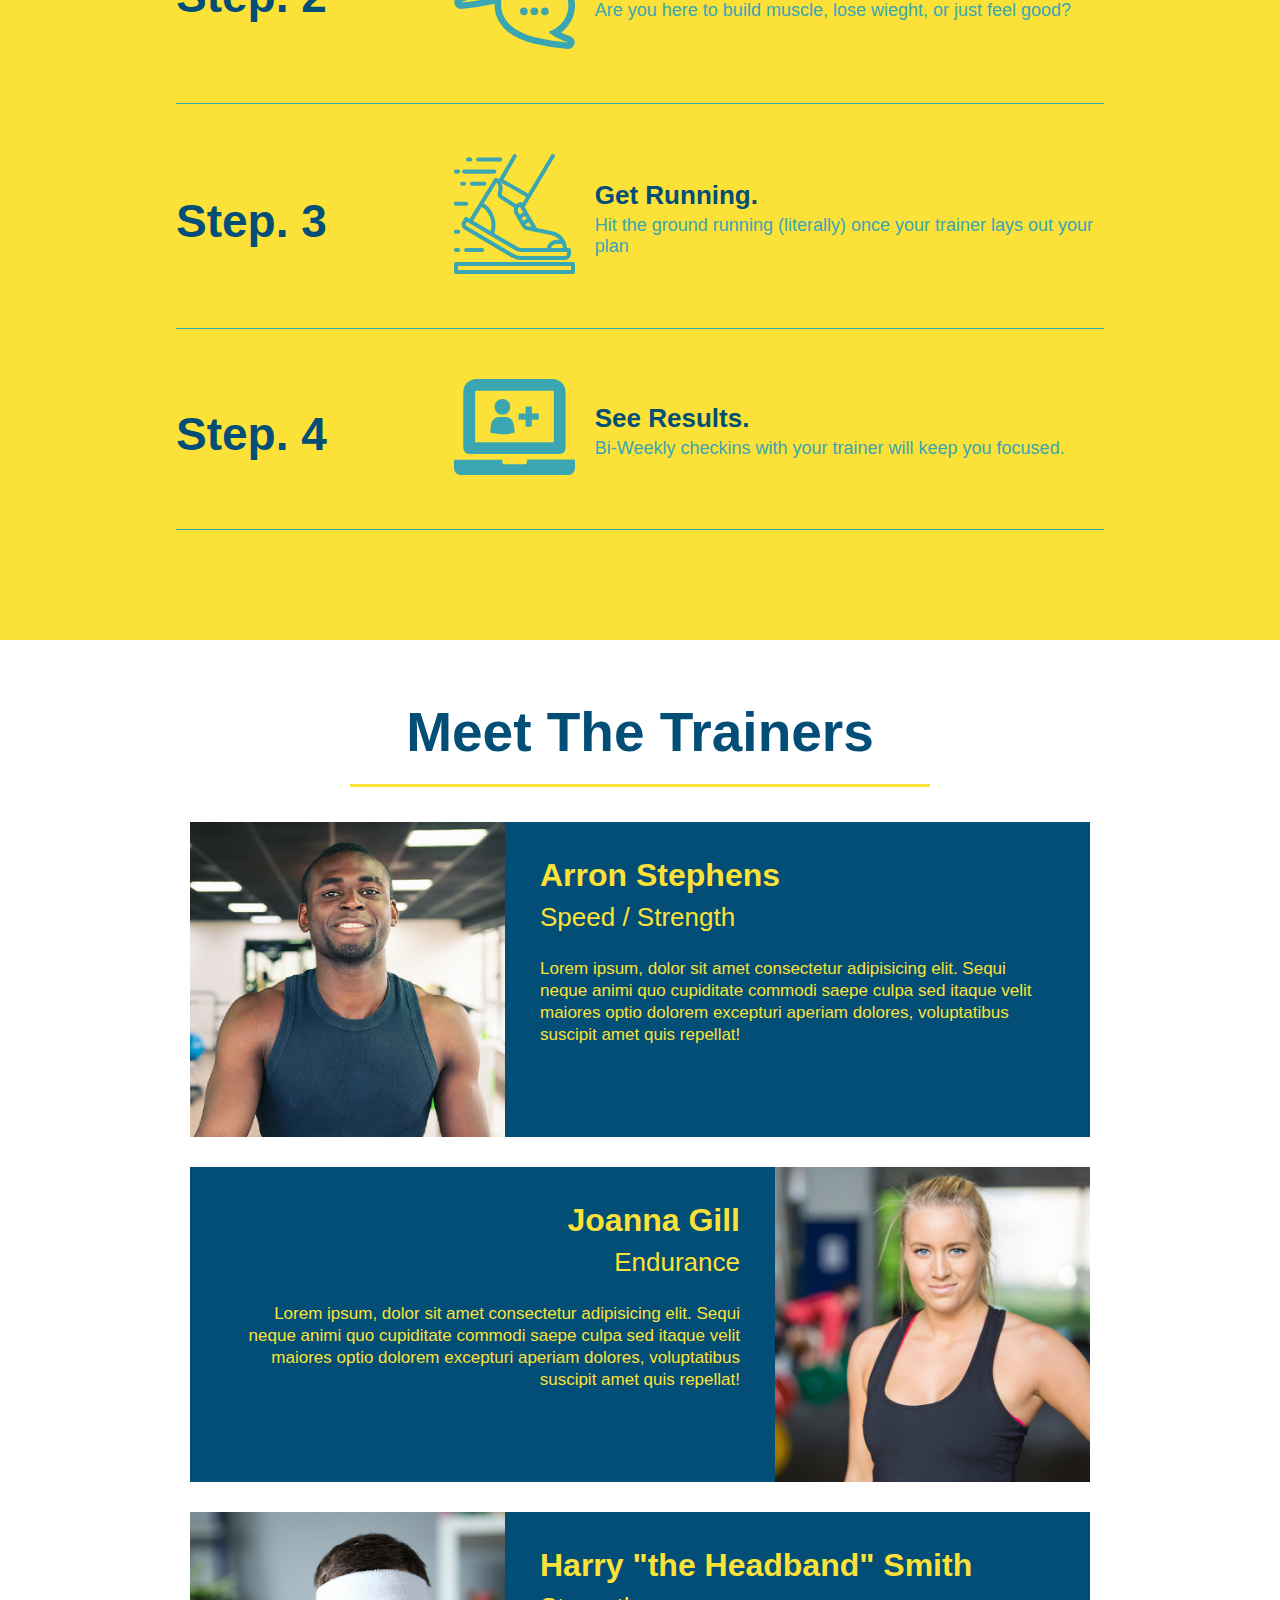
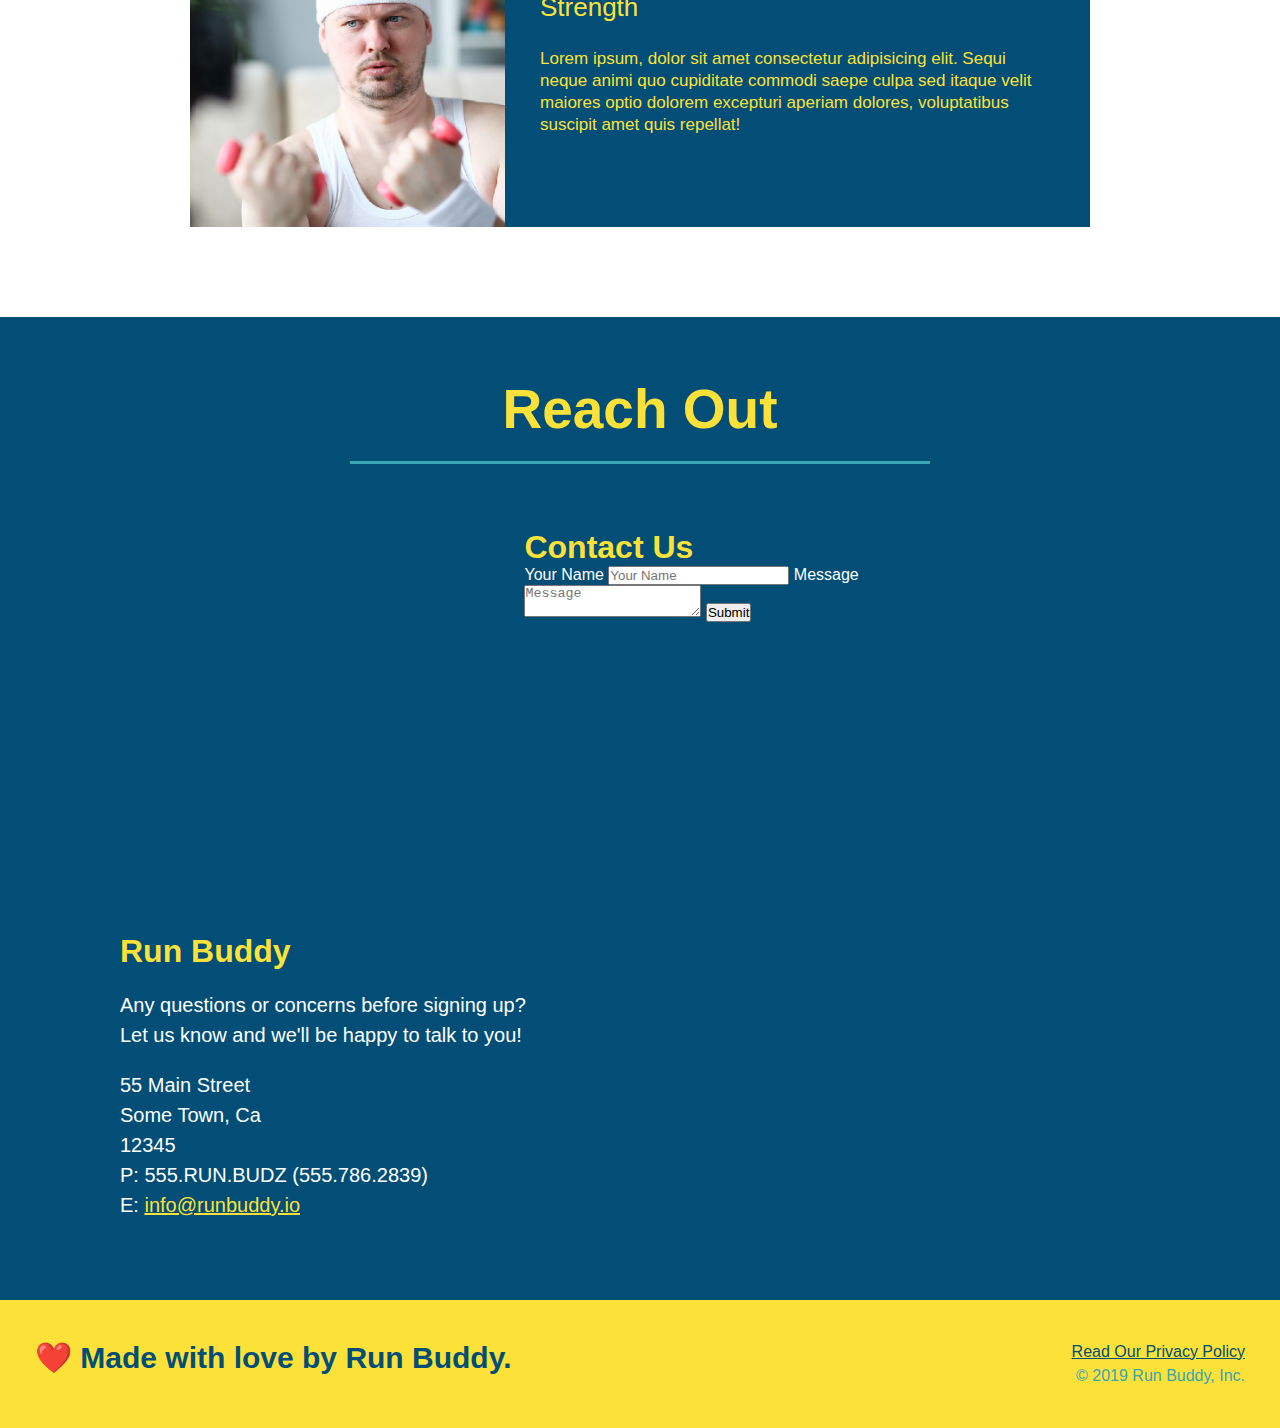
==== commit a99c22b6: "add flexbox to the steps" ====
--- a/index.html
+++ b/index.html
@@ -75,47 +75,81 @@
 
         <!-- "what we do" section -->
         <section id="what-we-do" class="intro">
-            <h2 class="section-title primary-border">What We Do</h2>
-            <p>
-                butcher selfies chambray shabby chic gentrify readymade yr Echo Park XOXO Tumblr normcore Banksy direct trade Blue Bottle chillwave you probably haven't heard of them single-origin coffee Vice fanny pack fixie Odd Future Austin fingerstache pickled twee synth Wes Anderson Thundercats viral bitters flannel meggings narwhal Marfa Schlitz sustainable Intelligentsia umami deep v craft
-            </p>
+            <div class="flex-row">
+                <h2 class="section-title primary-border">What We Do</h2>
+            </div>
+            <div class="flex-row">
+                <p>
+                    butcher selfies chambray shabby chic gentrify readymade yr Echo Park XOXO Tumblr normcore Banksy direct trade Blue Bottle chillwave you probably haven't heard of them single-origin coffee Vice fanny pack fixie Odd Future Austin fingerstache pickled twee synth Wes Anderson Thundercats viral bitters flannel meggings narwhal Marfa Schlitz sustainable Intelligentsia umami deep v craft
+                </p>
+            </div>
         </section>
 
         <!-- "what you do" section -->
         <section id="what-you-do" class="steps">
-            <h2 class="section-title secondary-border">What You Do</h2>
-
-            <div>
-                <!-- insert this img element -->
-                <img src="./assets/images/step-1.svg" alt="" />
-                <h3>Step 1: <span>Fill Out the Form Above.</span></h3>
-                <p>You're already here, so why not?</p>
-            </div>
-
-            <div>
-                <img src="./assets/images/step-2.svg" alt="" />
-                <h3>Step 2: <span>Consult with One of Our Trainers.</span></h3>
-                <p>Are you here to build muscle, lose wieght, or just feel good?</p>
-            </div>
-
-            <div>
-                <img src="./assets/images/step-3.svg" alt="" />
-                <h3>Step 3: <span>Get Running.</span></h3>
-                <p>Hit the ground running (literally) once your trainer lays out your plan.</p>
-            </div>
-
-            <div>
-                <img src="./assets/images/step-4.svg" alt="" />
-                <h3>Step 4: <span>See Results.</span></h3>
-                <p>Bi-Weekly checkins with your trainer will keep you focused</p>
-            </div>
-        </section>
-
+            <div class="flex-row">
+                <h2 class="section-title secondary-border">What You Do</h2>
+            </div>
+            <div class="step">
+                <h3>Step. 1</h3>
+                <div class="step-info">
+                    <div class="step-img">
+                        <!-- insert this img element -->
+                        <img src="./assets/images/step-1.svg" alt="" />
+                    </div>
+                    <div class="step-text">
+                        <h4>Fill Out The Form Above.</h4>
+                        <p>You're already here, so why not?</p>
+                    </div>
+                </div>
+            </div>
+            <div class="step">
+                <h3>Step. 2</h3>
+                <div class="step-info">
+                    <div class="step-img">
+                        <!-- insert this img element -->
+                        <img src="./assets/images/step-2.svg" alt="" />
+                    </div>
+                    <div class="step-text">
+                        <h4>Consult with One of Our Trainers.</h4>
+                        <p>Are you here to build muscle, lose wieght, or just feel good?</p>
+                    </div>
+                </div>
+            </div>
+            <div class="step">
+                <h3>Step. 3</h3>
+                <div class="step-info">
+                    <div class="step-img">
+                        <!-- insert this img element -->
+                        <img src="./assets/images/step-3.svg" alt="" />
+                    </div>
+                    <div class="step-text">
+                        <h4>Get Running.</h4>
+                        <p>Hit the ground running (literally) once your trainer lays out your plan</p>
+                    </div>
+                </div>
+            </div>
+            <div class="step">
+                <h3>Step. 4</h3>
+                <div class="step-info">
+                    <div class="step-img">
+                        <!-- insert this img element -->
+                        <img src="./assets/images/step-1.svg" alt="" />
+                    </div>
+                    <div class="step-text">
+                        <h4>See Results.</h4>
+                        <p>Bi-Weekly checkins with your trainer will keep you focused.</p>
+                    </div>
+                </div>
+            </div>
+        </section>
         <!-- "meet the trainers" section -->
         <section id="your-trainers" class="trainers">
-            <h2 class="section-title primary-border">
-                Meet The Trainers
-            </h2>
+            <div class="flex-row">
+                <h2 class="section-title primary-border">
+                    Meet The Trainers
+                </h2>
+            </div>
             <!-- first trainer bio -->
             <article class="trainer">
                 <img src="./assets/images/trainer-1.jpg" alt="Arron Stephens in his workout clothes, ready to pump iron" />
--- a/assets/css/style.css
+++ b/assets/css/style.css
@@ -12,6 +12,9 @@
 header {
     padding: 20px 35px;
     background-color: #39a6b2;
+    display: flex;
+    justify-content: space-between;
+    flex-wrap: wrap;
 }
 
 header h1 {
@@ -19,7 +22,6 @@
     font-size: 36px;
     color: #fce138;
     margin: 0;
-    display: inline;
 }
 
 header a {
@@ -28,35 +30,39 @@
 }
 
 header nav {
-    float: right;
     margin: 7px 0;
 }
 
-header nav ul li {
-    display: inline;
+header nav ul {
+    display: flex;
+    flex-wrap: wrap;
+    justify-content: space-between;
+    align-items: center;
+    list-style: none;
 }
 
 header nav ul li a {
     margin: 0 30px;
     font-weight: lighter;
-    font-size: 22px;
+    font-size: 1.55vw;
 }
 
 footer {
     background: #fce138;
     width: 100%;
     padding: 40px 35px;
+    display: flex;
+    justify-content: space-between;
+    flex-wrap: wrap;
 }
 
 footer h2 {
-    display: inline;
     color: #024e76;
     font-size: 30px;
     margin: 0;
 }
 
 footer div {
-    float: right;
     line-height: 1.5;
     text-align: right;
 }
@@ -71,25 +77,39 @@
 /* Hero Style Start */
 .hero {
     background-image: url("../images/hero-bg.jpg");
-    height: 600px;
     background-size: cover;
     background-position: center;
-    position: relative;
+    display: flex;
+    justify-content: center;
+    flex-wrap: wrap;
 }
 
 .hero-form {
     background-color: #fce138;
     padding: 20px;
-    width: 500px;
     color: #024e76;
     border: solid 3px #024e76;
     /* above shorthand for-
     border-style: solid;
     border-width: 3px;
     border-color: #024e76 */
-    position: absolute;
-    bottom: 120px;
-    right: 140px;
+    width: 40%;
+    margin: 3.5%;
+}
+
+.hero-cta {
+    width: 35%;
+    text-align: right;
+    margin: 3.5%;
+    color: #fff;
+    font-size: 18px;
+    line-height: 1.3;
+}
+
+.hero-cta h2 {
+    font-style: italic;
+    font-size: 55px;
+    color: #fce138;
 }
 
 h3 {
@@ -123,10 +143,6 @@
     font-size: 16px;
 }
 /*Hero Style End */
-
-.intro {
-    text-align: center;
-}
 
 .intro p {
     line-height: 1.7;
@@ -134,19 +150,20 @@
     width: 80%;
     font-size: 20px;
     margin: 0 auto;
+    text-align: center;
 }
 
 .steps {
+    background: #fce138;
+}
+
+.section-title {
+    padding-bottom: 20px;
     text-align: center;
-    background: #fce138;
-}
-
-.section-title {
+    margin: 0 auto 35px auto;
+    width: 50%;
     font-size: 55px;
     color: #024e76;
-    margin-bottom: 35px;
-    padding: 0 100px 20px 100px;
-    display: inline-block;
     border-bottom: 3px solid; 
 }
 
@@ -158,13 +175,39 @@
     border-color: #39a6b2;
 }
 
-.steps div {
-    margin-bottom: 80px;
-}
-
-.steps img {
-    width: 15%;
-    margin: 10px 0;
+.step {
+    margin: 50px auto;
+    padding-bottom: 50px;
+    width: 80%;
+    border-bottom: 1px solid #39a6b2;
+    display: flex;
+    flex-wrap: wrap;
+    align-items: center;
+    justify-content: space-between;
+}
+
+.step h3 {
+    flex: 1 30%;
+}
+
+.step-info {
+    flex: 2 70%;
+    display: flex;
+    flex-wrap: wrap;
+    align-items: center;
+}
+
+.step-img {
+    flex: 1 12%;
+    margin-right: 20px;
+}
+
+.step-img img {
+    max-width: 100%;
+}
+
+.step-text {
+    flex: 12;
 }
 
 .steps h3 {
@@ -173,17 +216,19 @@
     margin-top: 10px;
 }
 
-.steps p {
+.step-text p {
     color: #39a6b2;
-    font-size: 23px;
-}
-
-.steps span {
-    font-size: 38px;
+    font-size: 18px;
+}
+
+.step-text h4 {
+    font-size: 26px;
+    line-height: 1.5;
+    color: #024e76;
 }
 
 .trainers {
-    text-align: center;
+    
 }
 
 .trainer {
@@ -213,6 +258,10 @@
     text-align: right;
 }
 
+.flex-row {
+    display: flex;
+}
+
 .trainer-bio h3 {
     font-size: 32px;
     margin-bottom: 8px;
@@ -230,7 +279,6 @@
 }
 
 .contact {
-    text-align: center;
     background: #024e76;
 }
 
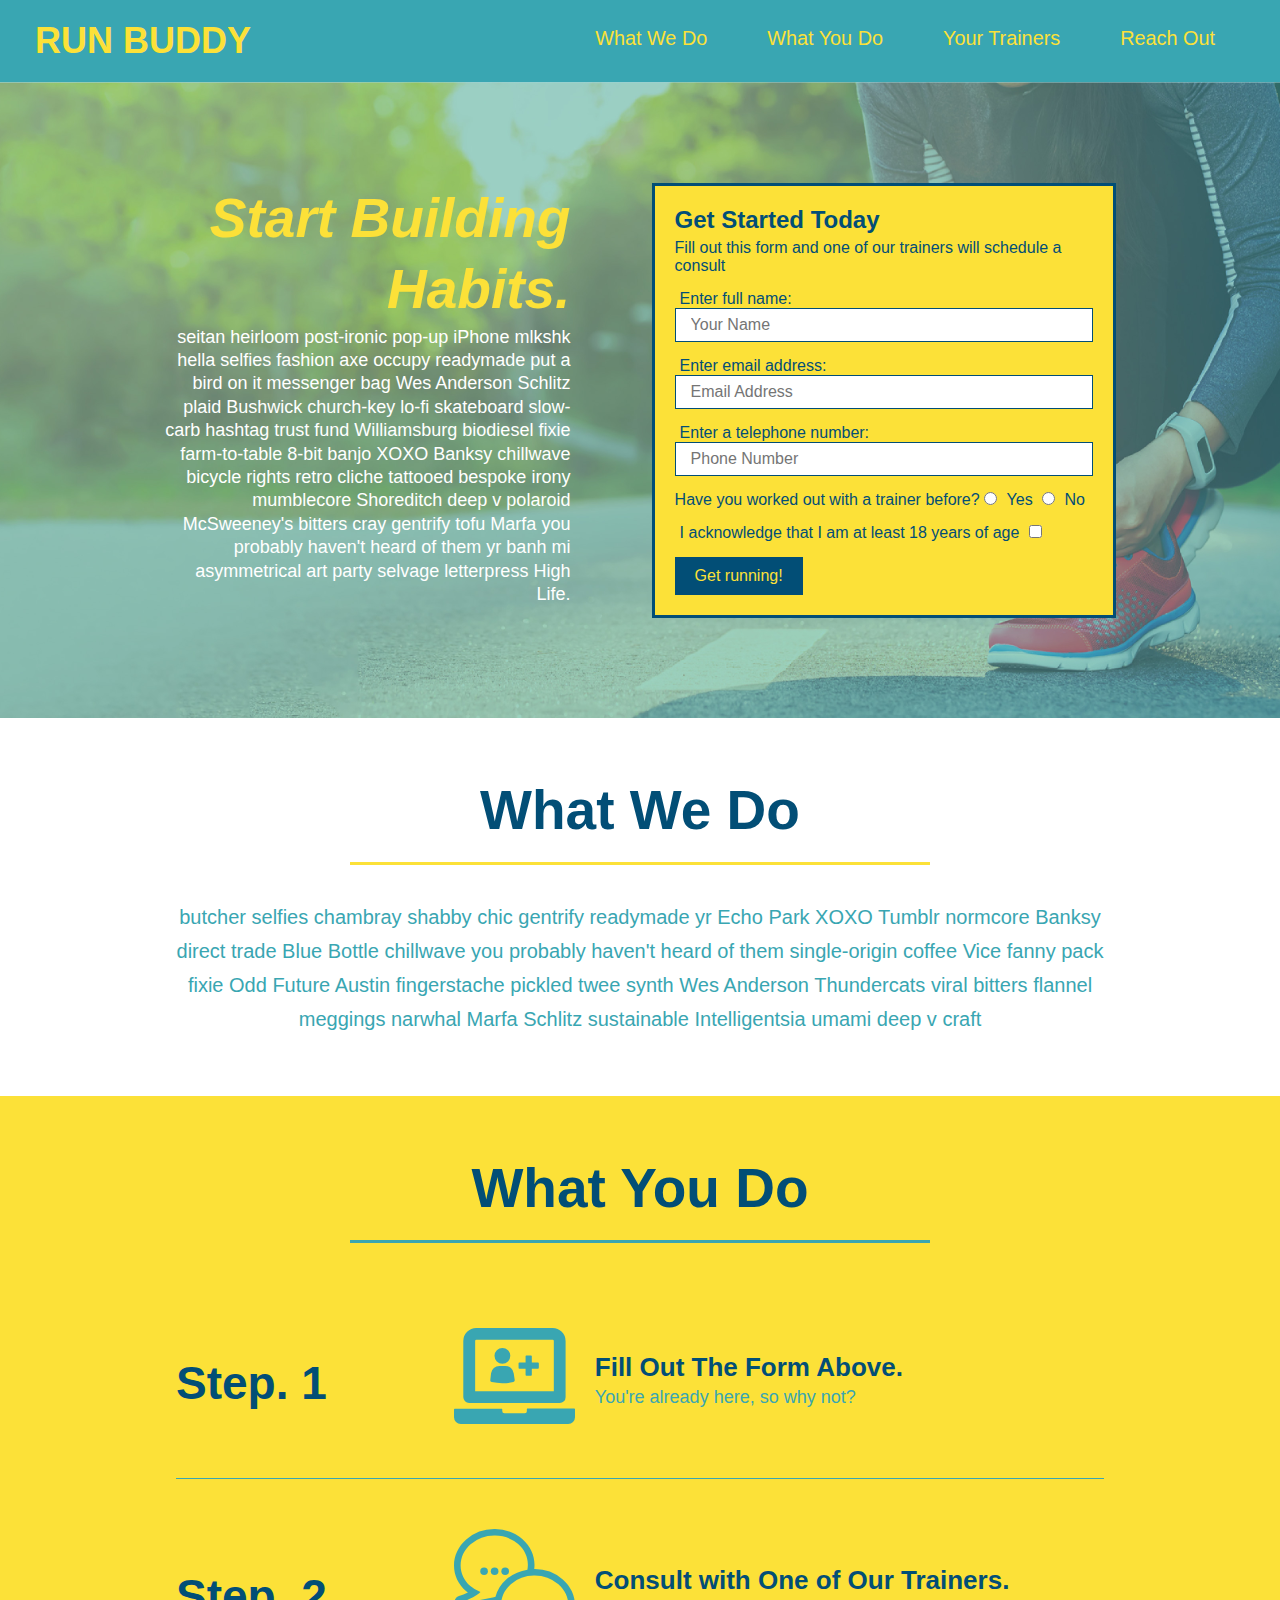
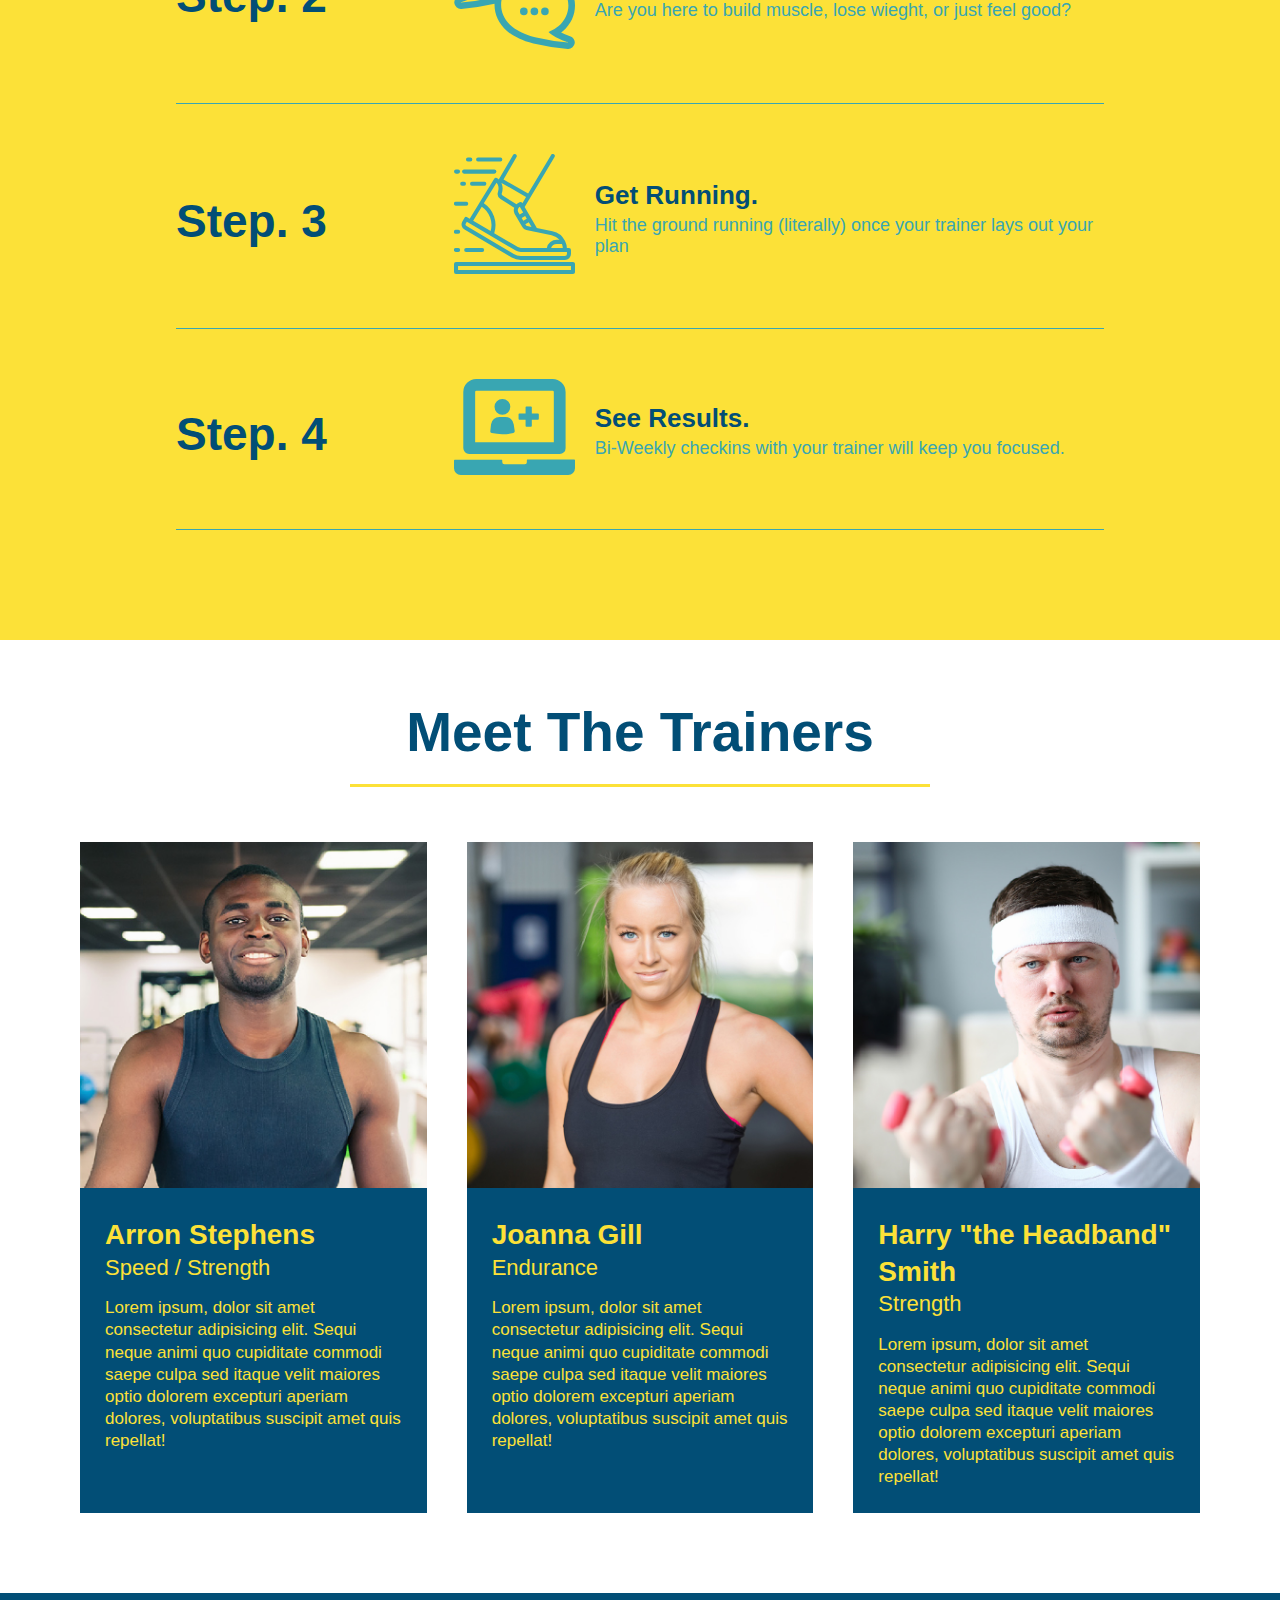
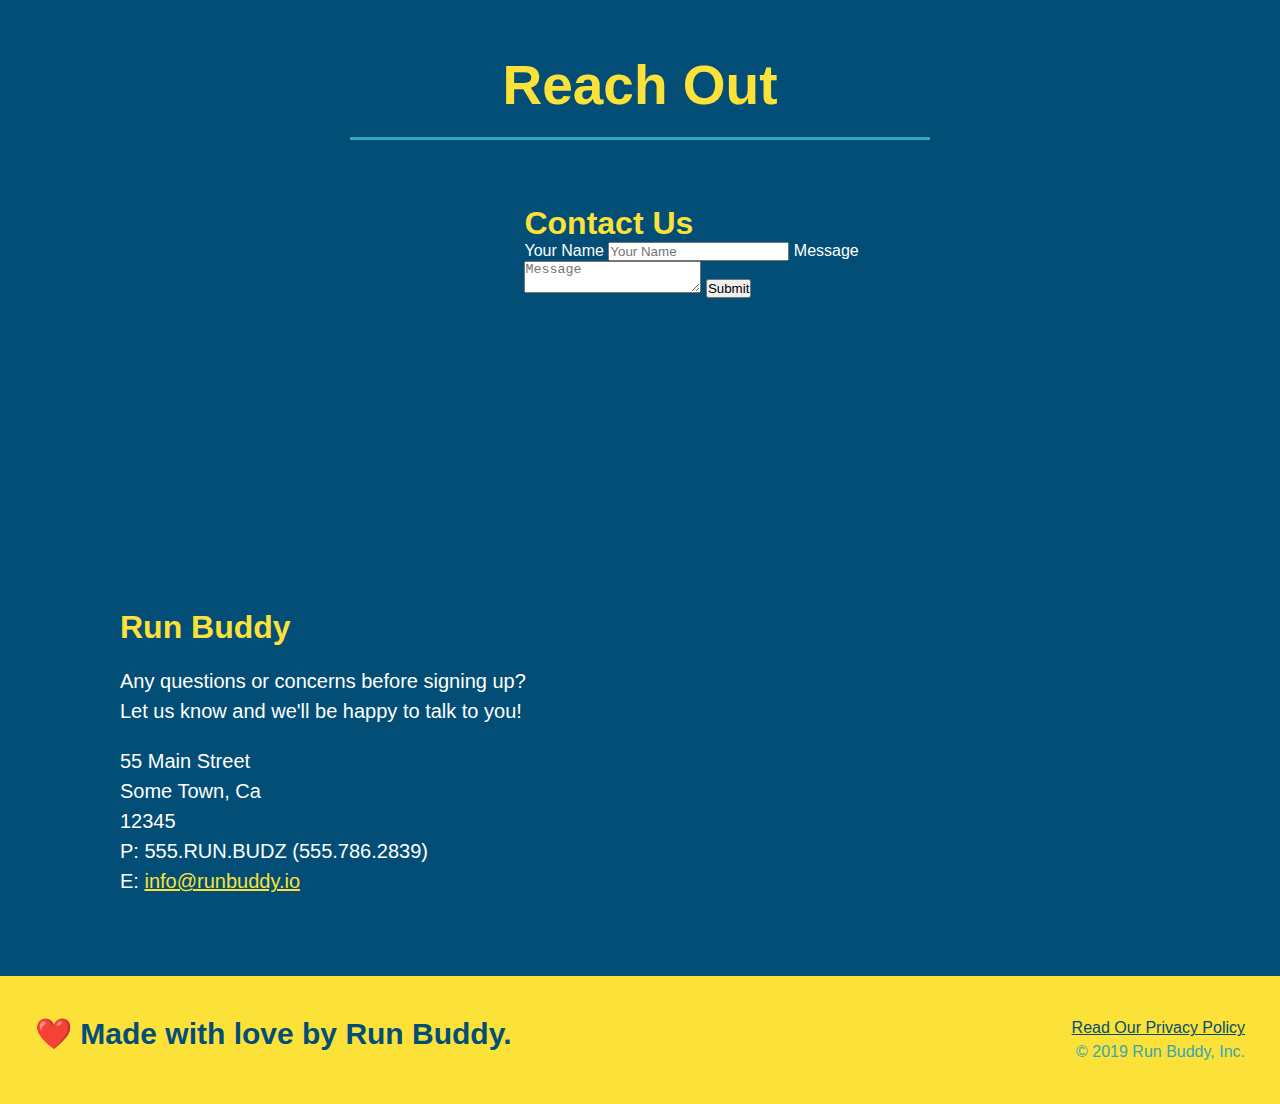
==== commit a3cd422a: "add flexbox to the trainers" ====
--- a/index.html
+++ b/index.html
@@ -144,18 +144,19 @@
             </div>
         </section>
         <!-- "meet the trainers" section -->
-        <section id="your-trainers" class="trainers">
+        <section id="your-trainers">
             <div class="flex-row">
                 <h2 class="section-title primary-border">
                     Meet The Trainers
                 </h2>
             </div>
+            <div  class="trainers">
             <!-- first trainer bio -->
             <article class="trainer">
                 <img src="./assets/images/trainer-1.jpg" alt="Arron Stephens in his workout clothes, ready to pump iron" />
-                <div class="trainer-bio text-left">
-                    <h3>Arron Stephens</h3>
-                    <h4>Speed / Strength</h4>
+                <div class="trainer-bio">
+                    <h3 class="trainer-name">Arron Stephens</h3>
+                    <h4 class="trainer-role">Speed / Strength</h4>
                     <p>
                         Lorem ipsum, dolor sit amet consectetur adipisicing elit. Sequi neque animi quo cupiditate commodi saepe culpa sed
                         itaque velit maiores optio dolorem excepturi aperiam dolores, voluptatibus suscipit amet quis repellat!  
@@ -164,30 +165,30 @@
             </article>
             <!-- second trainer bio -->
             <article class="trainer">
-                <div class="trainer-bio text-right">
-                    <h3>Joanna Gill</h3>
-                    <h4>Endurance</h4>
+                <img src="./assets/images/trainer-2.jpg" alt="Joanna Gill cooling off after a workout" />
+                <div class="trainer-bio">
+                    <h3 class="trainer-name">Joanna Gill</h3>
+                    <h4 class="trainer-role">Endurance</h4>
                     <p>
                         Lorem ipsum, dolor sit amet consectetur adipisicing elit. Sequi neque animi quo cupiditate commodi saepe culpa sed
                         itaque velit maiores optio dolorem excepturi aperiam dolores, voluptatibus suscipit amet quis repellat! 
                     </p>
                 </div>
-                <img src="./assets/images/trainer-2.jpg" alt="Joanna Gill cooling off after a workout" />
             </article>
             <!-- third trainer bio -->
             <article class="trainer">
                 <img src="./assets/images/trainer-3.jpg" alt="Harry Smith wearing a headband and lifting comically small pink weights" />
-                <div class="trainer-bio text-left">
-                    <h3>Harry "the Headband" Smith</h3>
-                    <h4>Strength</h4>
+                <div class="trainer-bio">
+                    <h3 class="trainer-name">Harry "the Headband" Smith</h3>
+                    <h4 class="trainer-role">Strength</h4>
                     <p>
                         Lorem ipsum, dolor sit amet consectetur adipisicing elit. Sequi neque animi quo cupiditate commodi saepe culpa sed
                         itaque velit maiores optio dolorem excepturi aperiam dolores, voluptatibus suscipit amet quis repellat!
                     </p>
                 </div>
             </article>
-        </section>
-
+            </div>
+        </section>
         <!-- "reach out" section -->
         <section id="reach-out" class="contact">
             <h2 class="section-title secondary-border">Reach Out</h2>
--- a/assets/css/style.css
+++ b/assets/css/style.css
@@ -228,26 +228,27 @@
 }
 
 .trainers {
-    
+    width: 100%;
+    margin: 0 auto;
+    display: flex;
+    flex-wrap: wrap;
+    justify-content: space-around;
 }
 
 .trainer {
-    width: 900px;
-    margin: 0 auto 30px auto;
+    margin: 20px;
     background: #024e76;
     color: #fce138;
-    overflow: auto;
+    flex: 1;
 }
 
 .trainer img {
-    width: 35%;
-    float: left;
+    width: 100%;
 }
 
 .trainer-bio {
-    padding: 35px;
-    float: left;
-    width: 65%;
+    padding: 25px;
+    line-height: 1.3;
 }
 
 .text-left {
@@ -263,19 +264,17 @@
 }
 
 .trainer-bio h3 {
-    font-size: 32px;
-    margin-bottom: 8px;
+    font-size: 28px;
 }
 
 .trainer-bio h4 {
     font-weight: lighter;
-    font-size: 26px;
-    margin-bottom: 25px;
+    font-size: 22px;
+    margin-bottom: 15px;
 }
 
 .trainer-bio p {
     font-size: 17px;
-    line-height: 1.3;
 }
 
 .contact {
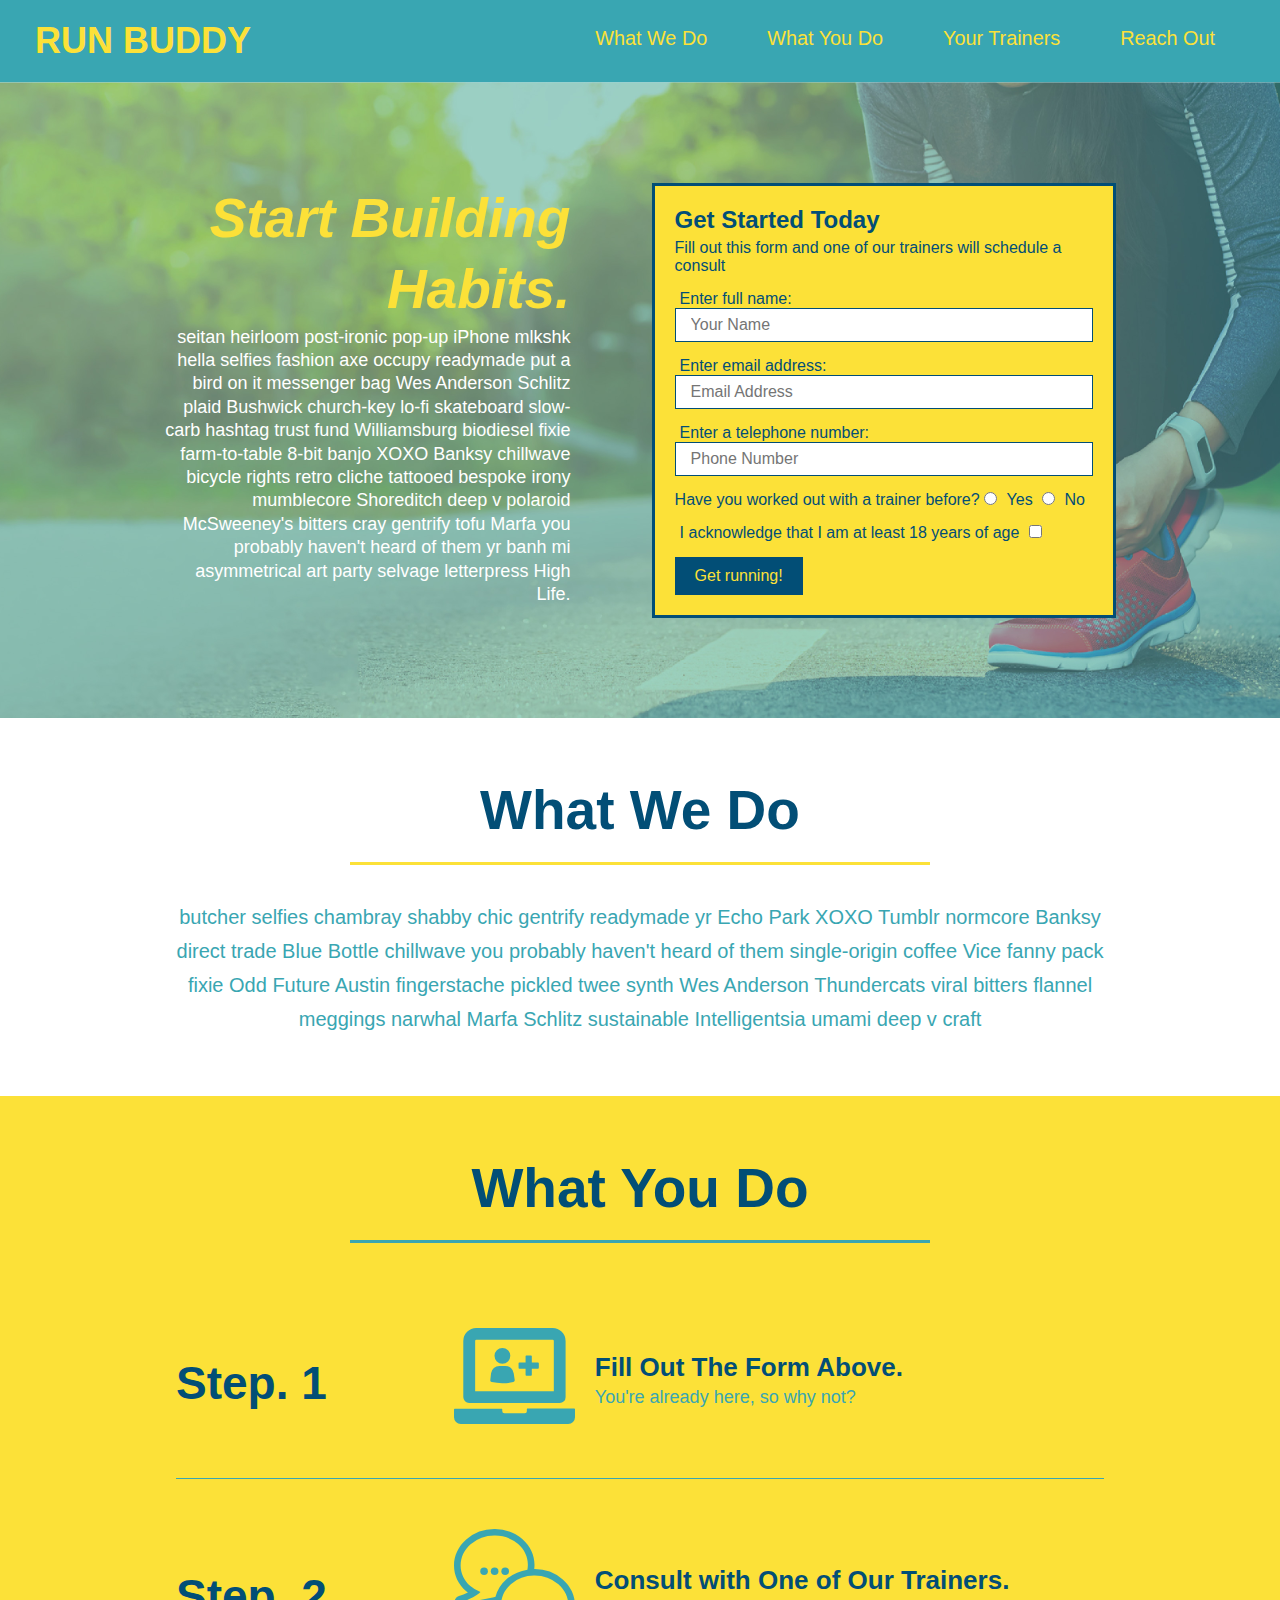
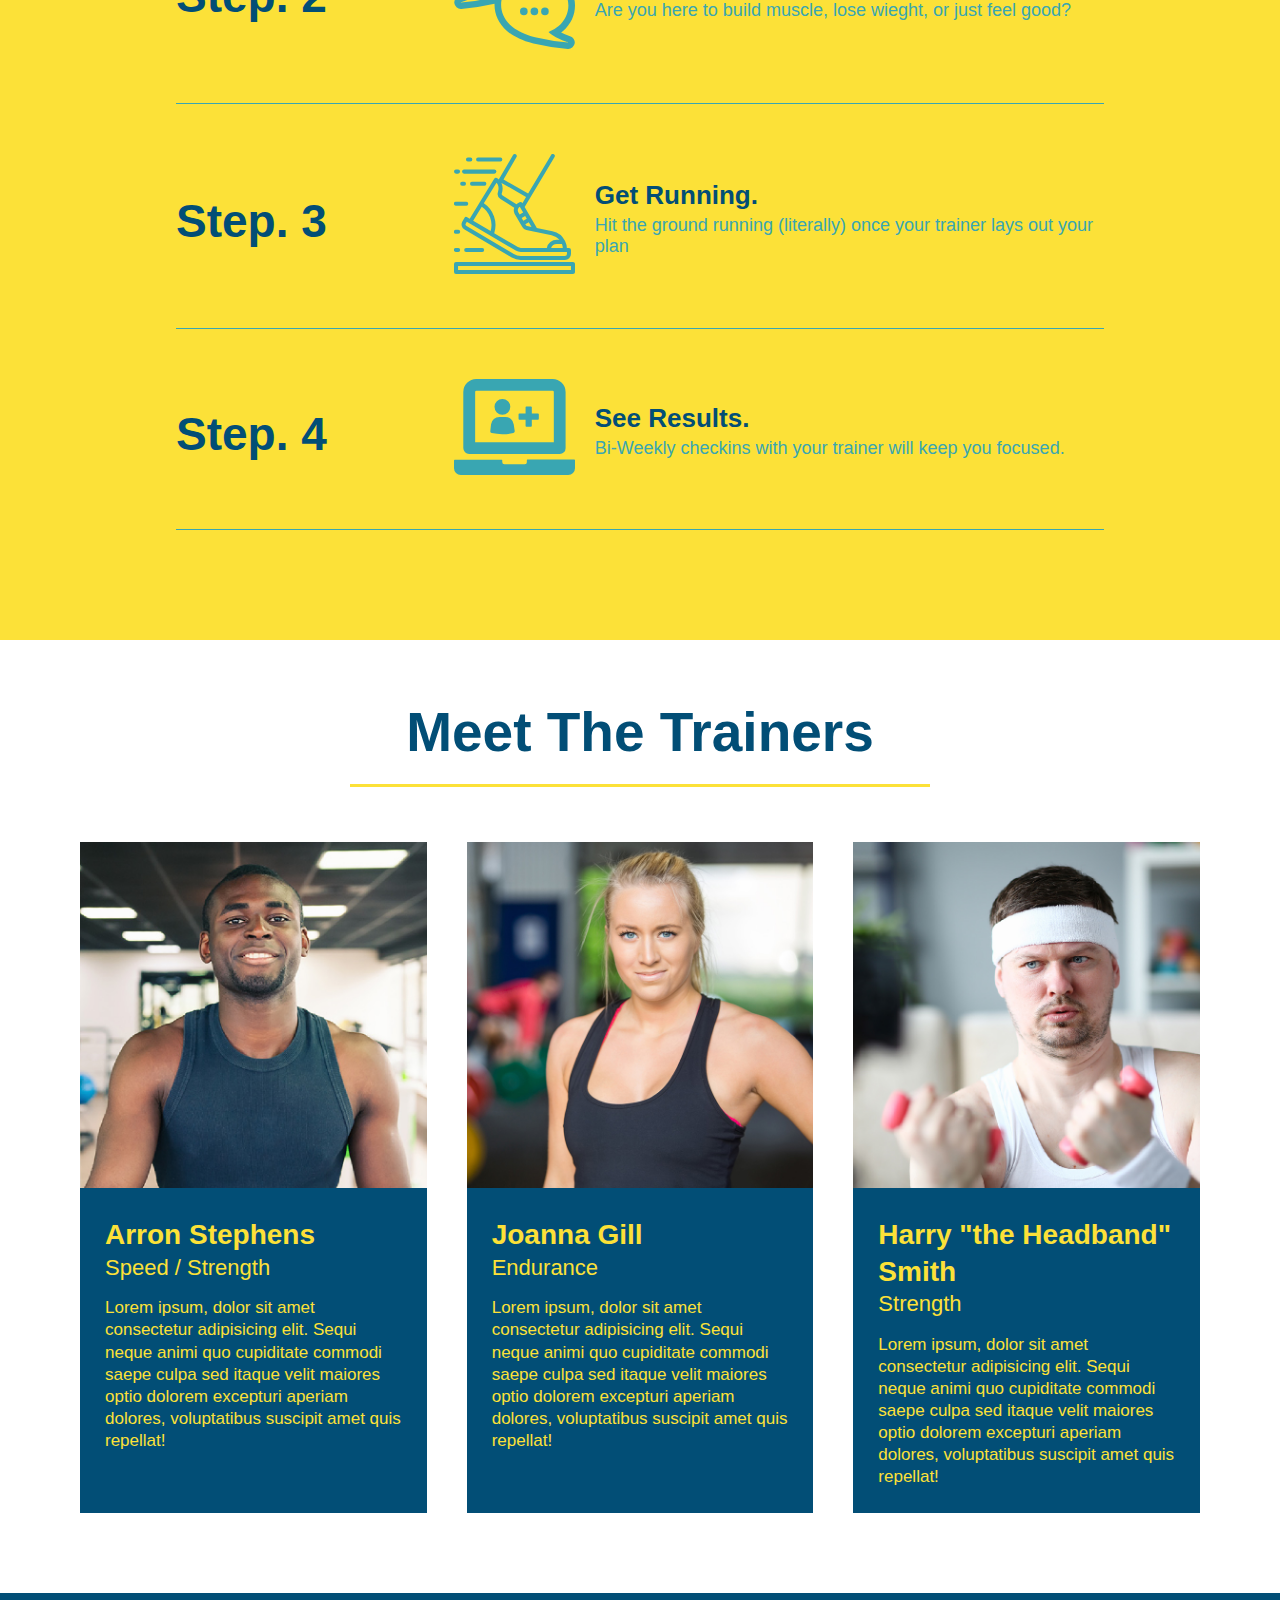
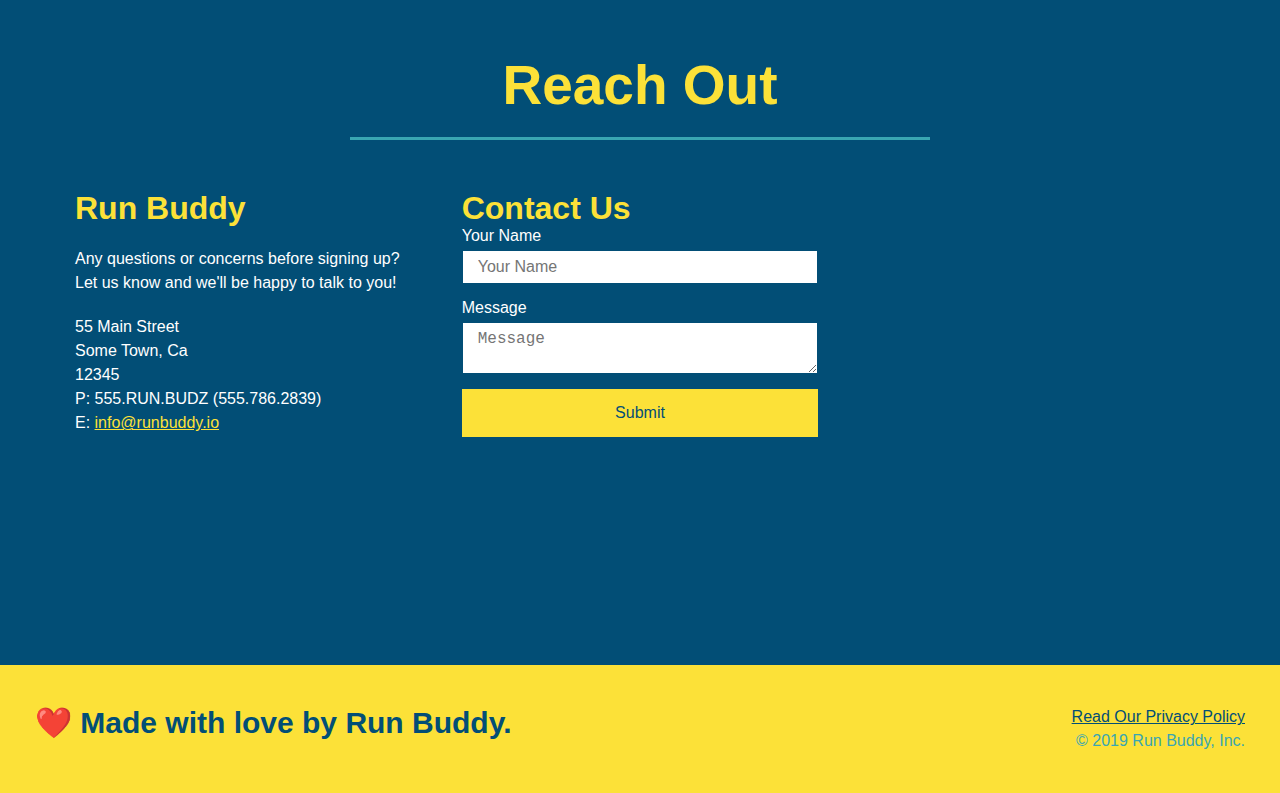
==== commit 861e41c8: "contact forms changed to flexbox" ====
--- a/index.html
+++ b/index.html
@@ -193,9 +193,21 @@
         <section id="reach-out" class="contact">
             <h2 class="section-title secondary-border">Reach Out</h2>
             <div class="contact-info">
-                <iframe src="https://www.google.com/maps/embed?pb=!1m18!1m12!1m3!1d3102.7406650740577!2d-94.54971952265727!3d38.952752571712324!2m3!1f0!2f0!3f0!3m2!1i1024!2i768!4f13.1!3m3!1m2!1s0x87c0e63a1f7f3d2b%3A0x3a351c8617ea41d0!2s9515%20Crestview%20Dr%2C%20Kansas%20City%2C%20MO%2064137!5e0!3m2!1sen!2sus!4v1727231704807!5m2!1sen!2sus"
-                 style="border:0;" allowfullscreen="" loading="lazy" 
-                 referrerpolicy="no-referrer-when-downgrade"></iframe>
+                <div>
+                    <h3>Run Buddy</h3>
+                    <p>
+                        Any questions or concerns before signing up?
+                        <br />
+                        Let us know and we'll be happy to talk to you!
+                    </p>
+                    <address>
+                        55 Main Street <br/>
+                        Some Town, Ca <br/>
+                        12345<br />
+                        P: 555.RUN.BUDZ (555.786.2839)<br/>
+                        E: <a href="mailto:info@runbuddy.io">info@runbuddy.io</a>
+                    </address>
+                 </div>  
                  <div class="contact-form">
                     <h3>Contact Us</h3>
                     <form>
@@ -208,21 +220,9 @@
                         <button type="submit">Submit</button>
                     </form>
                 </div>
-                 <div>
-                    <h3>Run Buddy</h3>
-                    <p>
-                        Any questions or concerns before signing up?
-                        <br />
-                        Let us know and we'll be happy to talk to you!
-                    </p>
-                    <address>
-                        55 Main Street <br/>
-                        Some Town, Ca <br/>
-                        12345<br />
-                        P: 555.RUN.BUDZ (555.786.2839)<br/>
-                        E: <a href="mailto:info@runbuddy.io">info@runbuddy.io</a>
-                    </address>
-                 </div>  
+                <iframe src="https://www.google.com/maps/embed?pb=!1m18!1m12!1m3!1d3102.7406650740577!2d-94.54971952265727!3d38.952752571712324!2m3!1f0!2f0!3f0!3m2!1i1024!2i768!4f13.1!3m3!1m2!1s0x87c0e63a1f7f3d2b%3A0x3a351c8617ea41d0!2s9515%20Crestview%20Dr%2C%20Kansas%20City%2C%20MO%2064137!5e0!3m2!1sen!2sus!4v1727231704807!5m2!1sen!2sus"
+                style="border:0;" allowfullscreen="" loading="lazy" 
+                referrerpolicy="no-referrer-when-downgrade"></iframe>
             </div>
         </section>
         <!-- footer -->
--- a/assets/css/style.css
+++ b/assets/css/style.css
@@ -281,21 +281,26 @@
     background: #024e76;
 }
 
+.contact-info {
+    display: flex;
+    justify-content: space-between;
+    flex-wrap: wrap;
+}
+
+.contact-info > * {
+    flex: 1;
+    margin: 15px;
+}
+
 .contact h2 {
     color: #fce138;
 }
 
 .contact-info iframe {
-    width: 400px;
     height: 400px;
 }
 
 .contact-info div {
-    width: 410px;
-    display: inline-block;
-    vertical-align: top;
-    text-align: left;
-    margin: 30px 0 0 60px;
     color: white;
 }
 
@@ -307,10 +312,31 @@
 .contact-info p, .contact-info address {
     margin: 20px 0;
     line-height: 1.5;
-    font-size: 20px;
+    font-size: 16px;
     font-style: normal;
 }
 
 .contact-info a {
     color: #fce138;
+}
+
+.contact-form input, .contact-form textarea {
+    border: 1px solid #024e76;
+    display: block;
+    padding: 7px 15px;
+    font-size: 16px;
+    color: #024e76;
+    width: 100%;
+    margin-bottom: 15px;
+    margin-top: 5px;
+}
+
+.contact-form button {
+    width: 100%;
+    border: none;
+    background: #fce138;
+    color: #024e76;
+    text-align: center;
+    padding: 15px 0;
+    font-size: 16px;
 }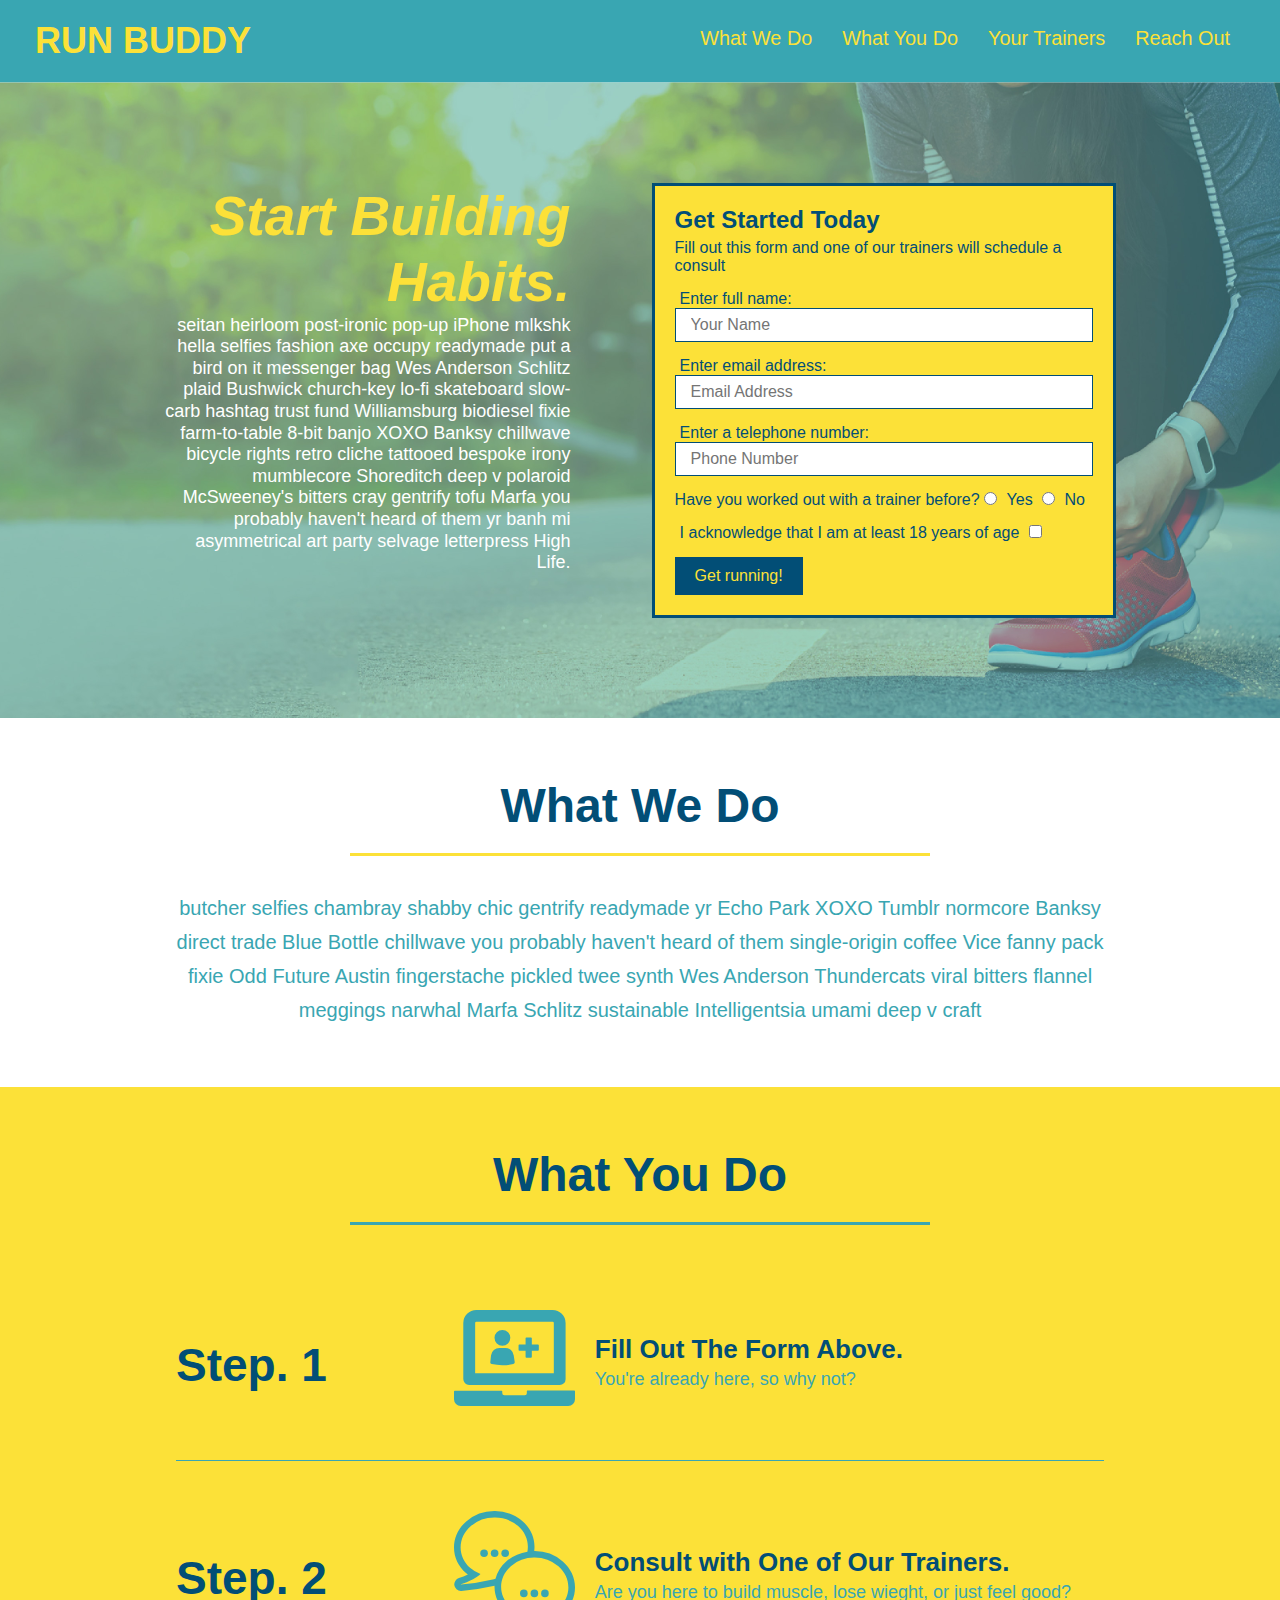
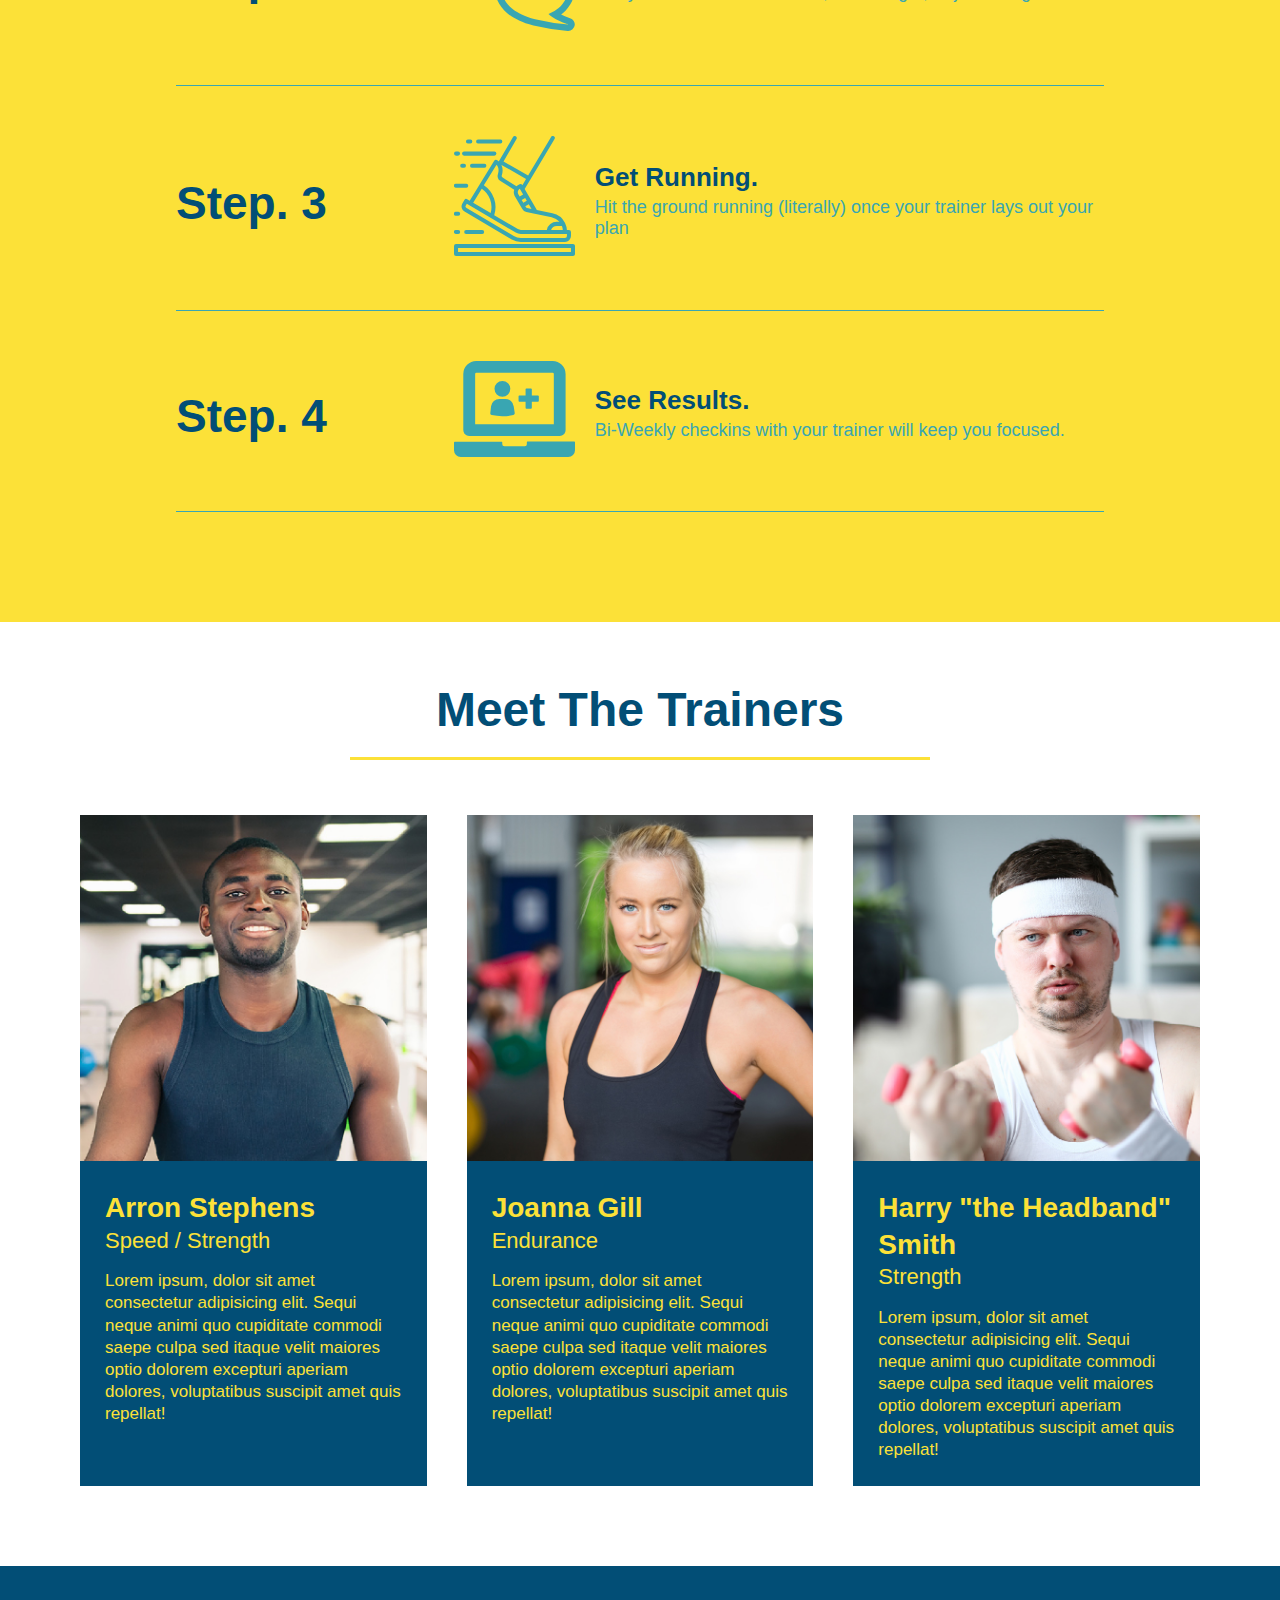
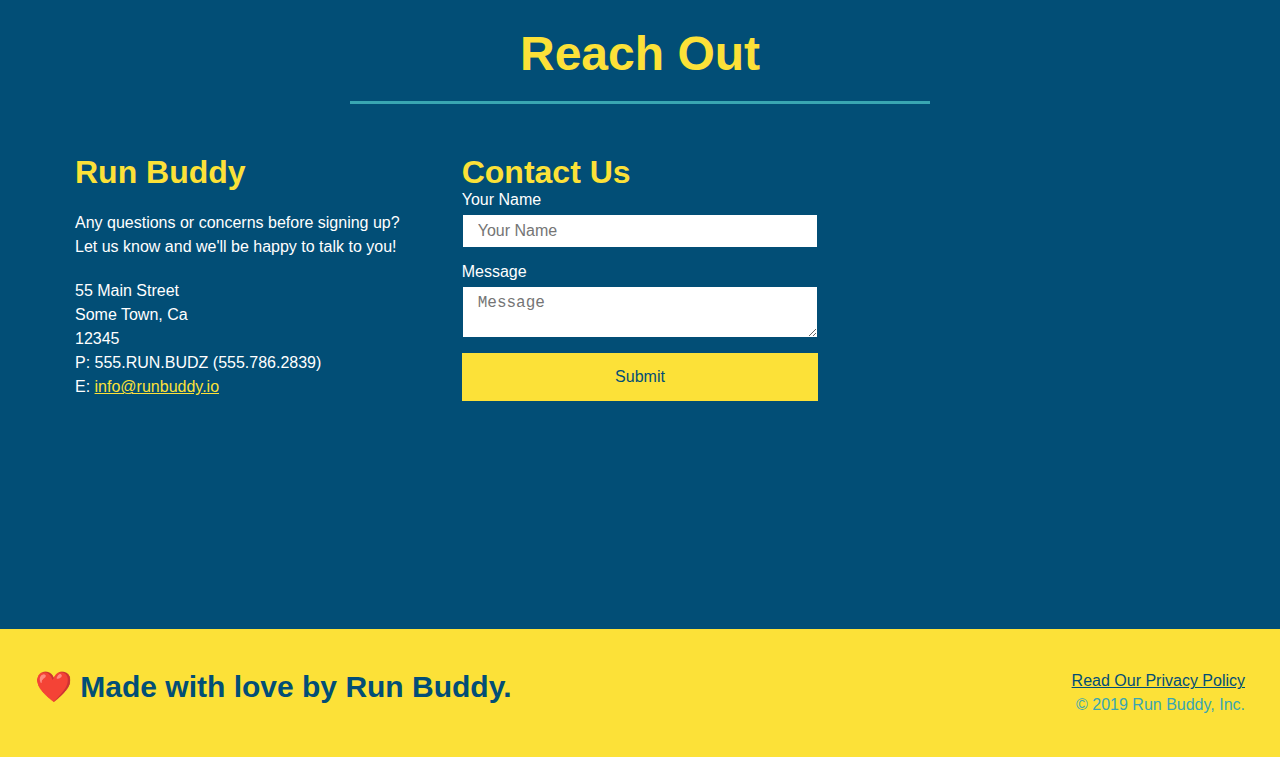
==== commit 9bf589da: "mediaquery place holders" ====
--- a/index.html
+++ b/index.html
@@ -2,6 +2,7 @@
 <html lang="en">
     <head>
         <meta charset="UTF-8" />
+        <meta name="viewport" content="width=device-width, initial-scale=1.0" />
         <link rel="stylesheet" href="./assets/css/style.css" />
         <title>Run Buddy</title>
     </head>
--- a/assets/css/style.css
+++ b/assets/css/style.css
@@ -42,7 +42,7 @@
 }
 
 header nav ul li a {
-    margin: 0 30px;
+    padding: 10px 15px;
     font-weight: lighter;
     font-size: 1.55vw;
 }
@@ -82,6 +82,7 @@
     display: flex;
     justify-content: center;
     flex-wrap: wrap;
+    align-items: flex-start;
 }
 
 .hero-form {
@@ -103,7 +104,7 @@
     margin: 3.5%;
     color: #fff;
     font-size: 18px;
-    line-height: 1.3;
+    line-height: 1.2;
 }
 
 .hero-cta h2 {
@@ -162,7 +163,7 @@
     text-align: center;
     margin: 0 auto 35px auto;
     width: 50%;
-    font-size: 55px;
+    font-size: 48px;
     color: #024e76;
     border-bottom: 3px solid; 
 }
@@ -339,4 +340,24 @@
     text-align: center;
     padding: 15px 0;
     font-size: 16px;
+}
+
+/* MEDIA QUERY FOR SMALLER DESKTOP SCREENS AND SMALLER */
+@media screen and (max-width: 980px) {
+     
+    }
+}
+
+/* MEDIA QUERY FOR TABLETS AND SMALLER */
+@media screen and (max-width: 768px) {
+    header h1 {
+        
+    } 
+}
+
+/* MEDIA QUERY FOR MOBILE PHONES AND SMALLER */
+@media screen and (max-width: 575px) {
+    header h1 {
+        
+    }
 }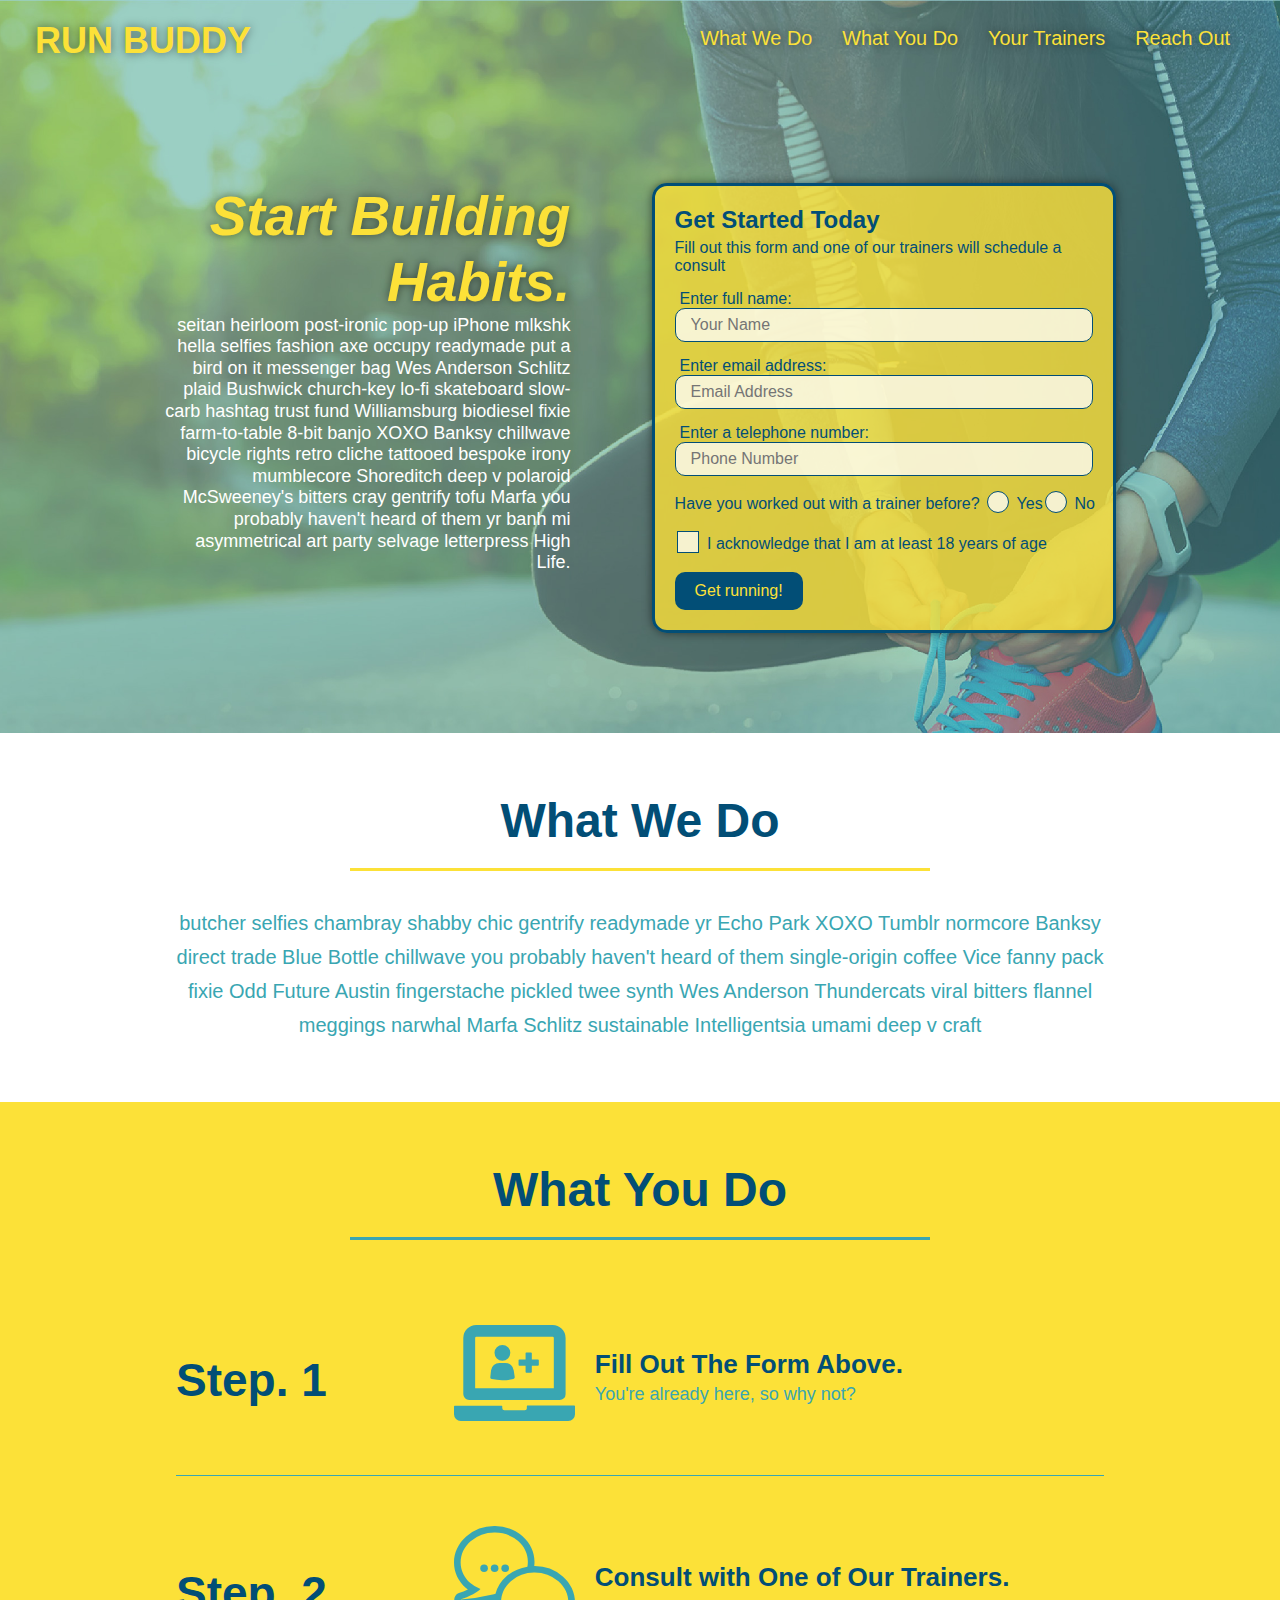
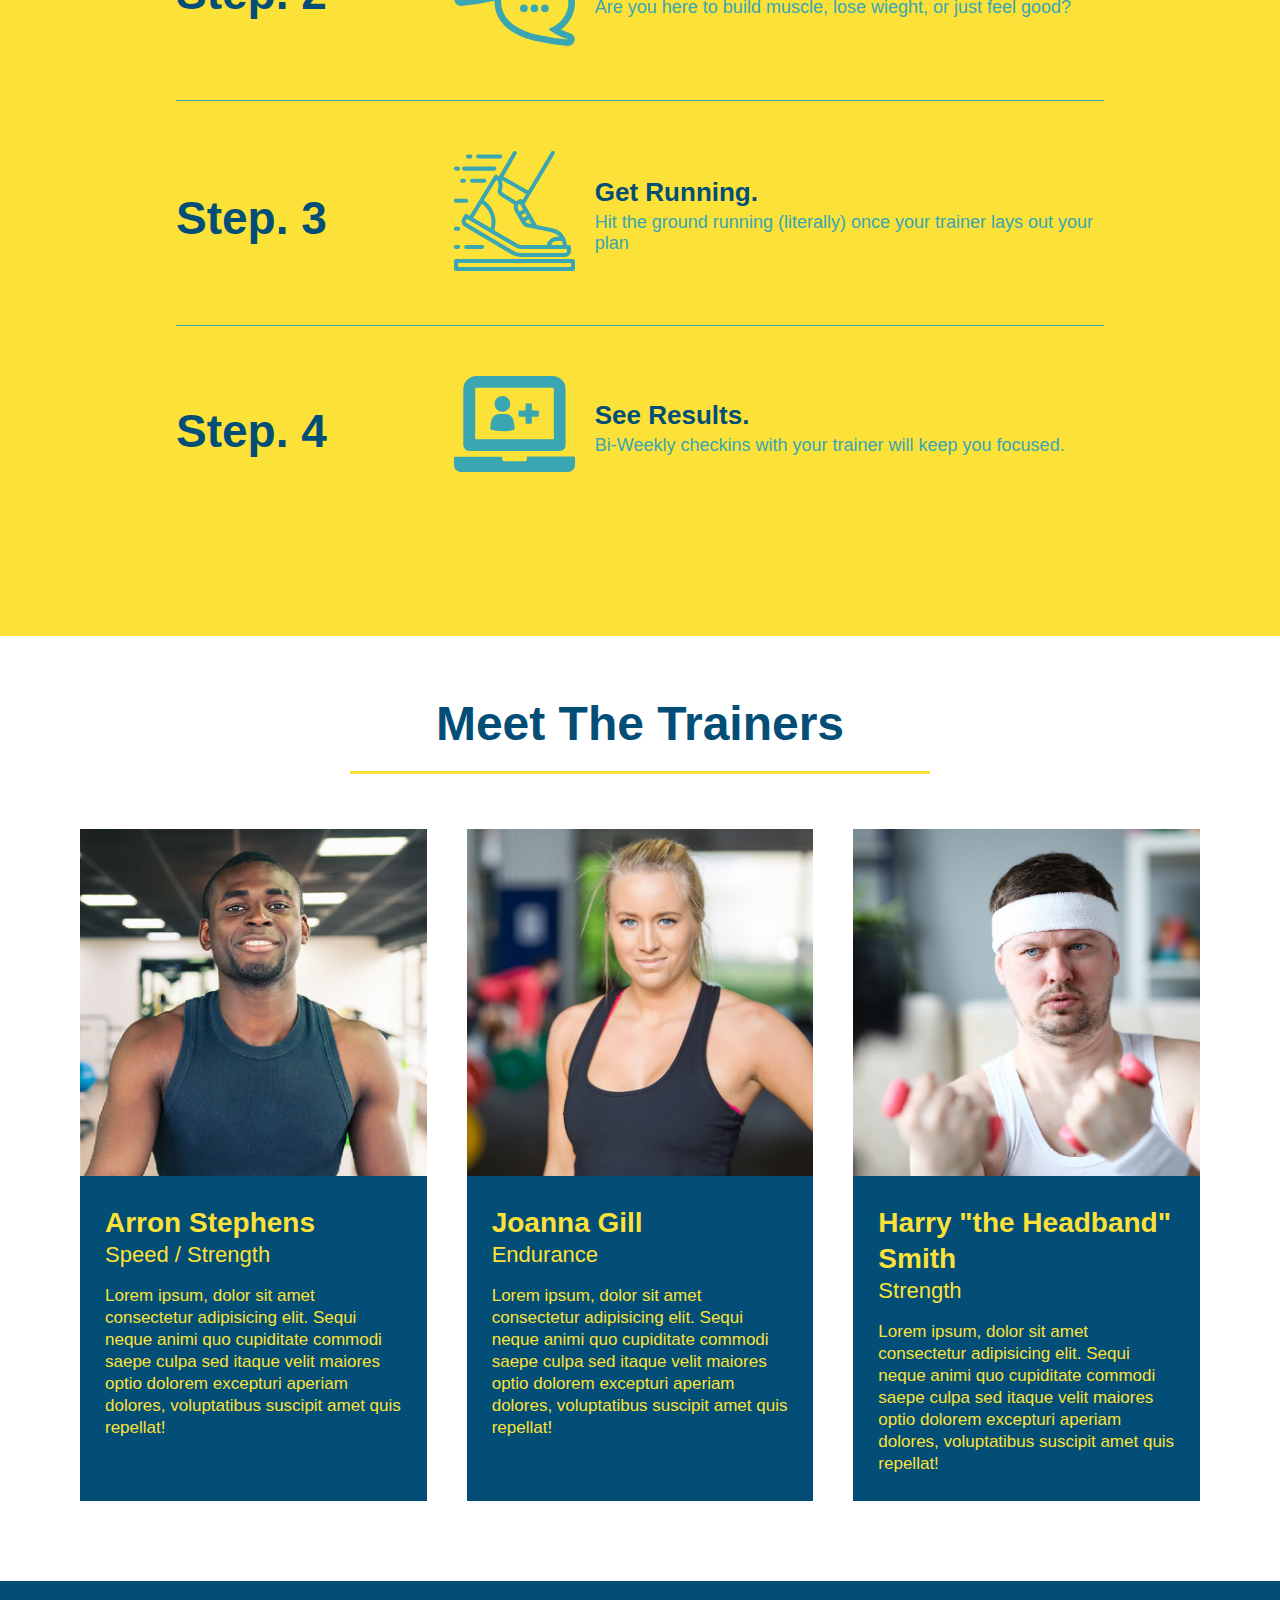
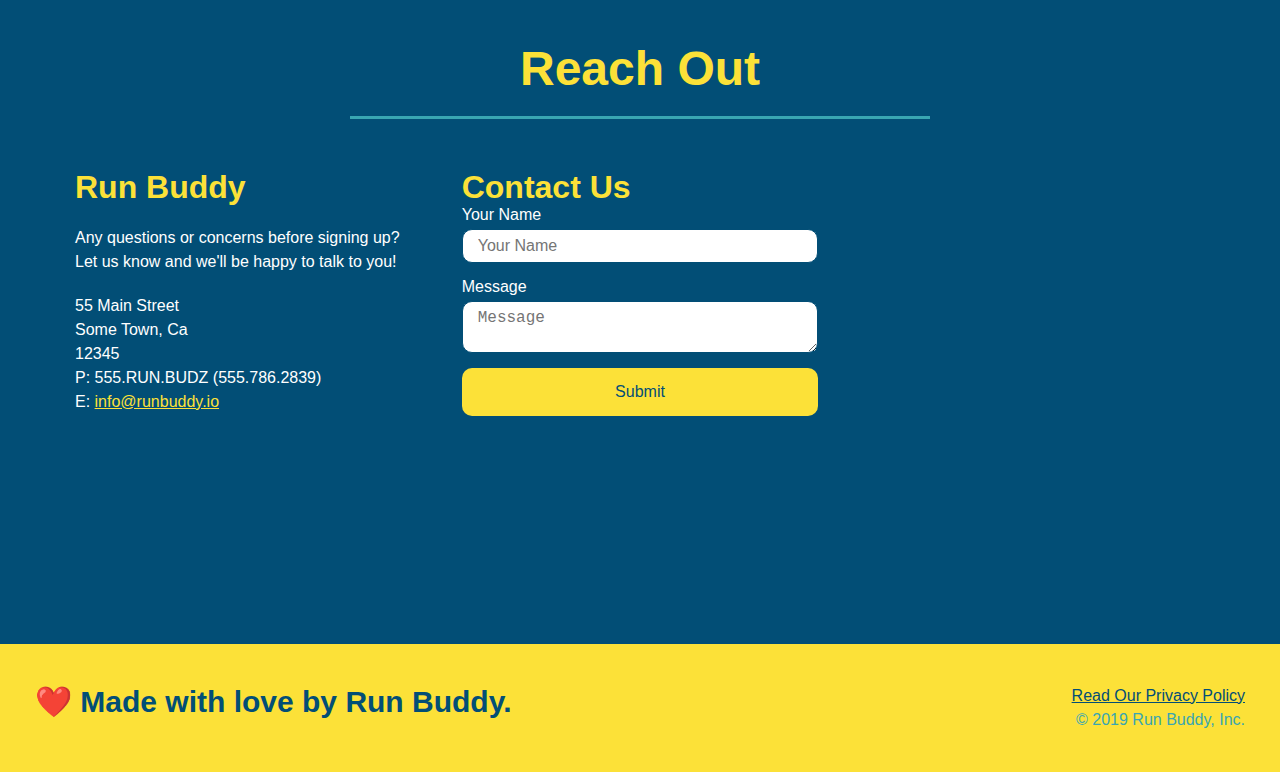
==== commit 46249c5a: "final css touches" ====
--- a/index.html
+++ b/index.html
@@ -55,16 +55,22 @@
                     <input type="tel" placeholder="Phone Number" name="phone" id="phone" class="form-input" />
                     <p>
                         Have you worked out with a trainer before?
+                    <span class="radio-wrapper">
                         <input type="radio" name="trainer-confirm" id="trainer-yes" />
                         <label for="trainer-yes">Yes</label>
+                    </span>
+                    <span class="radio-wrapper">
                         <input type="radio" name="trainer-confirm" id="trainer-no" />
                         <label for="trainer-no">No</label>
-                    </p>
-                    <p>
+                    </span>
+                    </p>
+                    <p>
+                    <span class="checkbox-wrapper">
+                        <input type="checkbox" name="age-confirm" id="checkbox" />
                         <label for="checkbox">
                         I acknowledge that I am at least 18 years of age
                         </label>
-                        <input type="checkbox" name="age-confirm" id="checkbox" />
+                    </span>
                     </p>
                     <button type="submit">
                         Get running!
--- a/assets/css/style.css
+++ b/assets/css/style.css
@@ -1,3 +1,9 @@
+:root {
+    --primary-color: #fce138;
+    --secondary-color: #024e76;
+    --tertiary-color: #39a6b2;
+}
+
 * {
     margin: 0;
     padding: 0;
@@ -6,26 +12,35 @@
 
 body {
     font-family: Helvetica, Arial, sans-serif;
-    color: #39a6b2;
+    color: var(--tertiary-color);
 }
 /* apply styles to <header> */
 header {
     padding: 20px 35px;
-    background-color: #39a6b2;
+    background-color: var(--tertiary-color);
     display: flex;
     justify-content: space-between;
     flex-wrap: wrap;
+    position: -webkit-sticky;
+    position: sticky;
+    top: 0;
+    background-image: url("../images/hero-bg.jpg");
+    background-size: cover;
+    background-attachment: fixed;
+    background-position: 80%;
+    z-index: 9999;
 }
 
 header h1 {
     font-weight: bold;
     font-size: 36px;
-    color: #fce138;
+    color: var(--primary-color);
     margin: 0;
+    text-shadow: 0 0 10px rgba(0, 0, 0, 0.5);
 }
 
 header a {
-    color: #fce138;
+    color: var(--primary-color);
     text-decoration: none;
 }
 
@@ -45,10 +60,18 @@
     padding: 10px 15px;
     font-weight: lighter;
     font-size: 1.55vw;
+    text-shadow: 0 0 10px rgba(0, 0, 0, 0.5)
+}
+
+header nav ul li a:hover {
+    background: var(--primary-color);
+    color: var(--secondary-color);
+    border-radius: 15px;
+    text-shadow: none;
 }
 
 footer {
-    background: #fce138;
+    background: var(--primary-color);
     width: 100%;
     padding: 40px 35px;
     display: flex;
@@ -57,7 +80,7 @@
 }
 
 footer h2 {
-    color: #024e76;
+    color: var(--secondary-color);
     font-size: 30px;
     margin: 0;
 }
@@ -68,17 +91,19 @@
 }
 
 footer a {
-    color: #024e76;
+    color: var(--secondary-color);
 }
 
 section {
     padding: 60px;
 }
+
 /* Hero Style Start */
 .hero {
     background-image: url("../images/hero-bg.jpg");
     background-size: cover;
-    background-position: center;
+    background-attachment: fixed;
+    background-position: 80%;
     display: flex;
     justify-content: center;
     flex-wrap: wrap;
@@ -86,16 +111,76 @@
 }
 
 .hero-form {
-    background-color: #fce138;
+    background-color: rgba(252, 225, 56, 0.8);
     padding: 20px;
-    color: #024e76;
-    border: solid 3px #024e76;
+    color: var(--secondary-color);
+    border: solid 3px var(--secondary-color);
     /* above shorthand for-
     border-style: solid;
     border-width: 3px;
-    border-color: #024e76 */
+    border-color: var(--secondary-color) */
     width: 40%;
     margin: 3.5%;
+    box-shadow: 0 0 10px rgba(0, 0, 0, 0.5);
+    border-radius: 15px;
+}
+
+.checkbox-wrapper input, .radio-wrapper input {
+    opacity: 0;
+}
+
+.checkbox-wrapper label, .radio-wrapper label {
+    position: relative;
+    left: 10px;
+    margin: 10px;
+    line-height: 1.6;
+}
+
+.checkbox-wrapper label::before, .radio-wrapper label::before {
+    content: "";
+    height: 20px;
+    width: 20px;
+    background: rgba(255, 255, 255, 0.75);
+    border: 1px solid var(--secondary-color);
+    position: absolute;
+    top: -4px;
+    left: -30px;
+}
+
+.radio-wrapper label::before {
+    border-radius: 50%;
+}
+
+.radio-wrapper label::after {
+    content: "";
+    width: 20px;
+    height: 20px;
+    border-radius: 50%;
+    background: var(--secondary-color);
+    position: absolute;
+    left: -29px;
+    top: -3px;
+    background-image: radial-gradient(circle, var(--tertiary-color), var(--secondary-color));
+}
+
+.checkbox-wrapper label::after {
+    content: "";
+    height: 6px;
+    width: 14px;
+    border-left: 2px solid var(--secondary-color);
+    border-bottom: 2px solid var(--secondary-color);
+    position: absolute;
+    left: -26px;
+    top: 1px;
+    transform: rotate(-58deg);
+}
+
+.checkbox-wrapper input + label::after, .radio-wrapper input + label::after {
+    content: none;
+}
+
+.checkbox-wrapper input:checked + label::after, .radio-wrapper input:checked + label::after {
+    content: "";
 }
 
 .hero-cta {
@@ -110,7 +195,8 @@
 .hero-cta h2 {
     font-style: italic;
     font-size: 55px;
-    color: #fce138;
+    color: var(--primary-color);
+    text-shadow: 0 0 10px rgba(0, 0, 0, 0.5);
 }
 
 h3 {
@@ -123,13 +209,20 @@
 }
 
 .form-input {
-    border: 1px solid #024e76;
+    border: 1px solid var(--secondary-color);
     display: block;
     padding: 7px 15px;
     font-size: 16px;
-    color: #024e76;
+    color: var(--secondary-color);
     width: 100%;
     margin-bottom: 15px;
+    border-radius: 10px;
+    background-color: rgba(255, 255, 255, 0.75);
+}
+
+.form-input:focus {
+    background-color: rgba(255, 255, 255, 1);
+    outline: none;
 }
 
 .hero-form label {
@@ -137,17 +230,22 @@
 }
 
 .hero-form button {
-    color: #fce138;
-    background-color: #024e76;
+    color: var(--primary-color);
+    background-color: var(--secondary-color);
     border: none;
     padding: 10px 20px;
     font-size: 16px;
+    border-radius: 10px;
+}
+
+.hero-form button:hover {
+    background-color: var(--tertiary-color);
 }
 /*Hero Style End */
 
 .intro p {
     line-height: 1.7;
-    color: #39a6b2;
+    color: var(--tertiary-color);
     width: 80%;
     font-size: 20px;
     margin: 0 auto;
@@ -155,7 +253,7 @@
 }
 
 .steps {
-    background: #fce138;
+    background: var(--primary-color);
 }
 
 .section-title {
@@ -164,27 +262,30 @@
     margin: 0 auto 35px auto;
     width: 50%;
     font-size: 48px;
-    color: #024e76;
+    color: var(--secondary-color);
     border-bottom: 3px solid; 
 }
 
 .primary-border {
-    border-color: #fce138
+    border-color: var(--primary-color)
 }
 
 .secondary-border {
-    border-color: #39a6b2;
+    border-color: var(--tertiary-color);
 }
 
 .step {
     margin: 50px auto;
     padding-bottom: 50px;
     width: 80%;
-    border-bottom: 1px solid #39a6b2;
     display: flex;
     flex-wrap: wrap;
     align-items: center;
     justify-content: space-between;
+}
+
+.step:not(:last-child) {
+    border-bottom: 1px solid var(--tertiary-color);
 }
 
 .step h3 {
@@ -212,20 +313,20 @@
 }
 
 .steps h3 {
-    color:#024e76;
+    color:var(--secondary-color);
     font-size: 46px;
     margin-top: 10px;
 }
 
 .step-text p {
-    color: #39a6b2;
+    color: var(--tertiary-color);
     font-size: 18px;
 }
 
 .step-text h4 {
     font-size: 26px;
     line-height: 1.5;
-    color: #024e76;
+    color: var(--secondary-color);
 }
 
 .trainers {
@@ -238,8 +339,8 @@
 
 .trainer {
     margin: 20px;
-    background: #024e76;
-    color: #fce138;
+    background: var(--secondary-color);
+    color: var(--primary-color);
     flex: 1;
 }
 
@@ -279,7 +380,7 @@
 }
 
 .contact {
-    background: #024e76;
+    background: var(--secondary-color);
 }
 
 .contact-info {
@@ -294,7 +395,7 @@
 }
 
 .contact h2 {
-    color: #fce138;
+    color: var(--primary-color);
 }
 
 .contact-info iframe {
@@ -306,7 +407,7 @@
 }
 
 .contact-info h3 {
-    color: #fce138;
+    color: var(--primary-color);
     font-size: 32px;
 }
 
@@ -318,46 +419,147 @@
 }
 
 .contact-info a {
-    color: #fce138;
+    color: var(--primary-color);
 }
 
 .contact-form input, .contact-form textarea {
-    border: 1px solid #024e76;
+    border: 1px solid var(--secondary-color);
     display: block;
     padding: 7px 15px;
     font-size: 16px;
-    color: #024e76;
+    color: var(--secondary-color);
     width: 100%;
     margin-bottom: 15px;
     margin-top: 5px;
+    border-radius: 10px;
+    background-color: rgba(255, 255, 255, 1)
+}
+
+.contact-form input:focus, .contact-form textarea:focus {
+    background-color: rgba(255, 255, 255, 0.75);
 }
 
 .contact-form button {
     width: 100%;
     border: none;
-    background: #fce138;
-    color: #024e76;
+    background: var(--primary-color);
+    color: var(--secondary-color);
     text-align: center;
     padding: 15px 0;
     font-size: 16px;
+    border-radius: 10px;
+}
+
+.contact-form button:hover {
+    color: var(--primary-color);
+    background: var(--tertiary-color);
 }
 
 /* MEDIA QUERY FOR SMALLER DESKTOP SCREENS AND SMALLER */
 @media screen and (max-width: 980px) {
-     
-    }
+     header {
+        padding-bottom: 0;
+        justify-content: center;
+        position: relative;
+     }
+    
+     header h1 {
+        width: 100%;
+        text-align: center;
+     }
+
+     header nav ul {
+        margin-top: 20px;
+        width: 100%;
+        justify-content: center;
+     }
+
+     header nav ul li a {
+        font-size: 20px;
+     }
+
+     footer h2, footer div {
+        text-align: center;
+        width: 100%;
+     }
+
+     .hero-cta, .hero-form {
+        width: 100%;
+     }
+
+     .hero-cta {
+        text-align: center;
+     }
+
+     .section-title {
+        width: 80%;
+     }
+
+     .trainer {
+        flex: 0 70%;
+     }
+
+     .contact-info iframe {
+        flex: 1 100%;
+     }
 }
 
 /* MEDIA QUERY FOR TABLETS AND SMALLER */
 @media screen and (max-width: 768px) {
-    header h1 {
-        
-    } 
+    section {
+        padding: 30px 15px;
+    }
+
+    .step h3 {
+        flex: 1 100%;
+        text-align: center;
+    }
+
+    .step-info {
+        flex: 2 100%;
+        text-align: center;
+        justify-content: center;
+    }
+
+    .step-img {
+        flex: 0 32%;
+        margin-right: 0;
+        margin-top: 15px;
+        margin-bottom: 15px;
+    }
+
+    .step-text {
+        flex: 100%;
+    }
 }
 
 /* MEDIA QUERY FOR MOBILE PHONES AND SMALLER */
 @media screen and (max-width: 575px) {
-    header h1 {
-        
+    .hero-form button {
+        width: 100%;
+    }
+
+    .section-title {
+        width: 95%;
+    }
+
+    .intro p {
+        width: 100%;
+    }
+
+    .trainer {
+        flex: 0 100%;
+    }
+
+    .contact-info {
+        text-align: center;
+    }
+
+    .contact-info > * {
+        flex: 0 100%;
+    }
+
+    .contact-form {
+        order: 3;
     }
 }